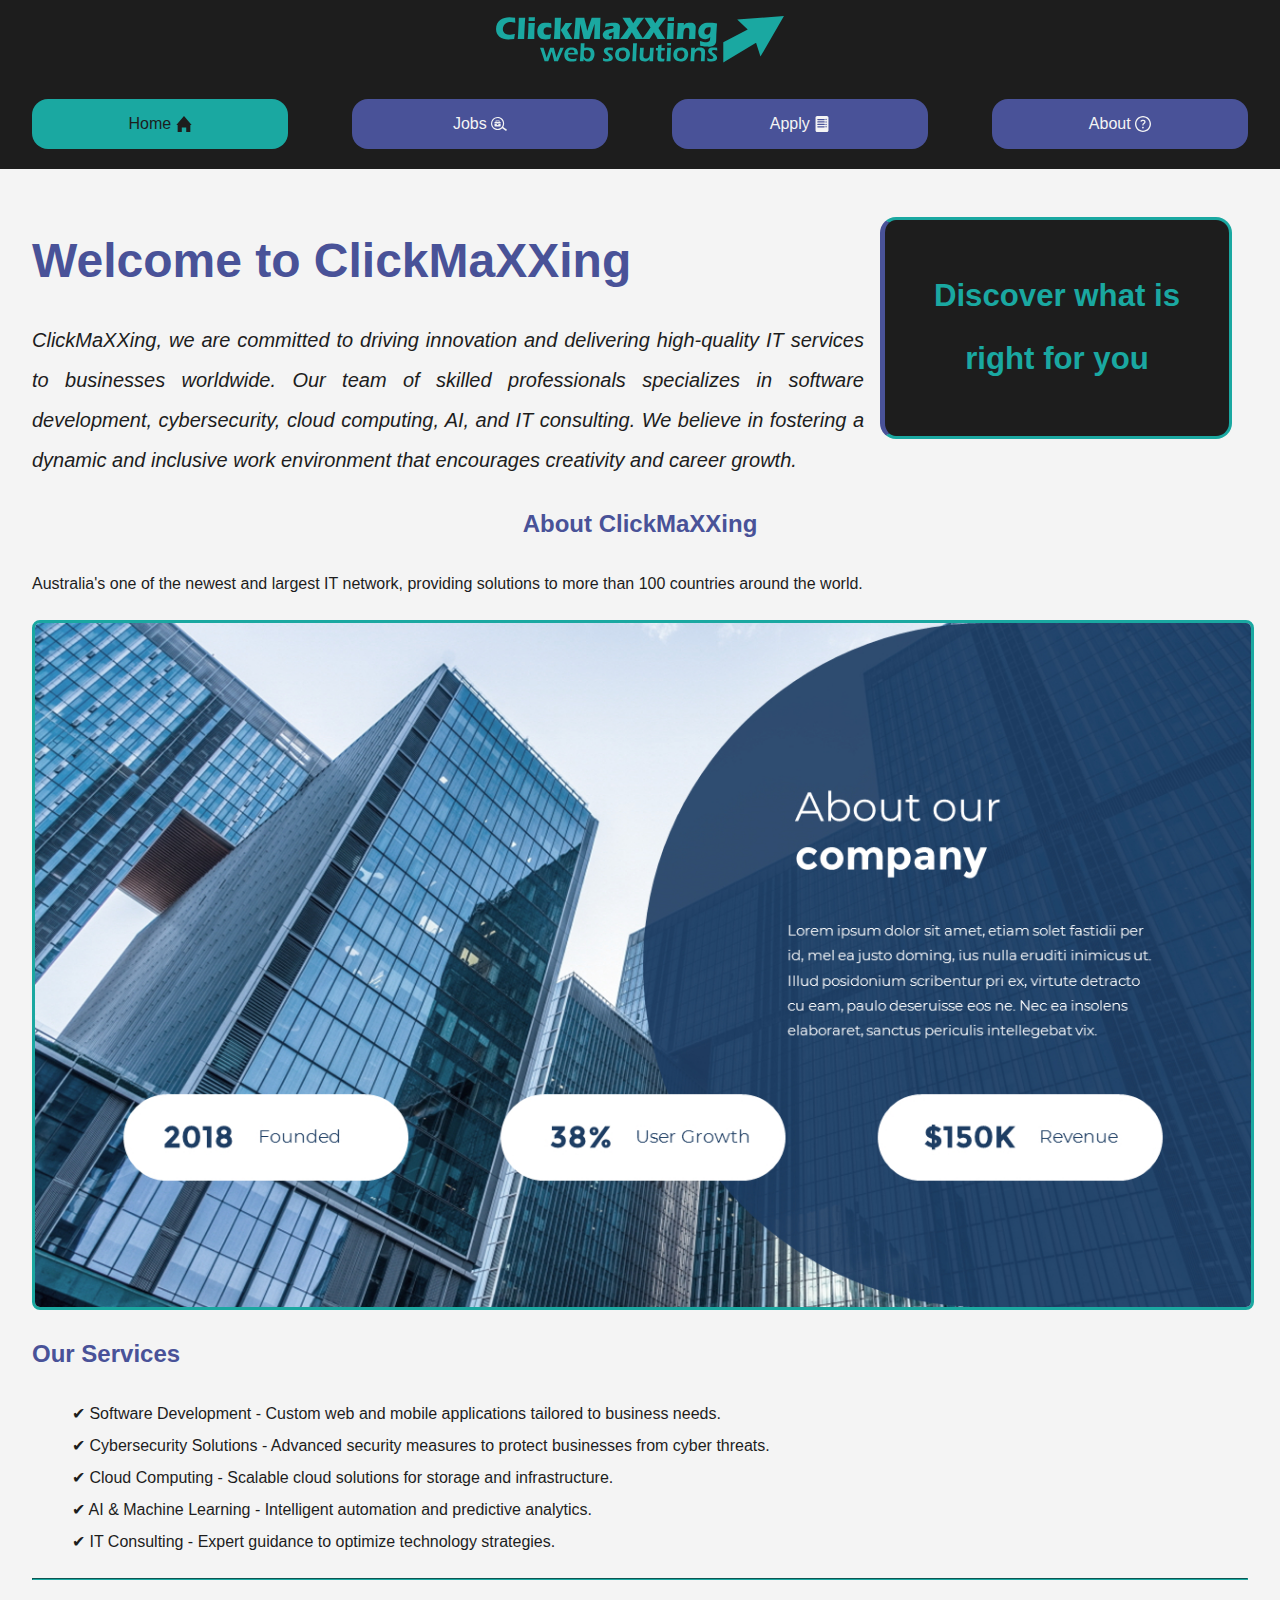
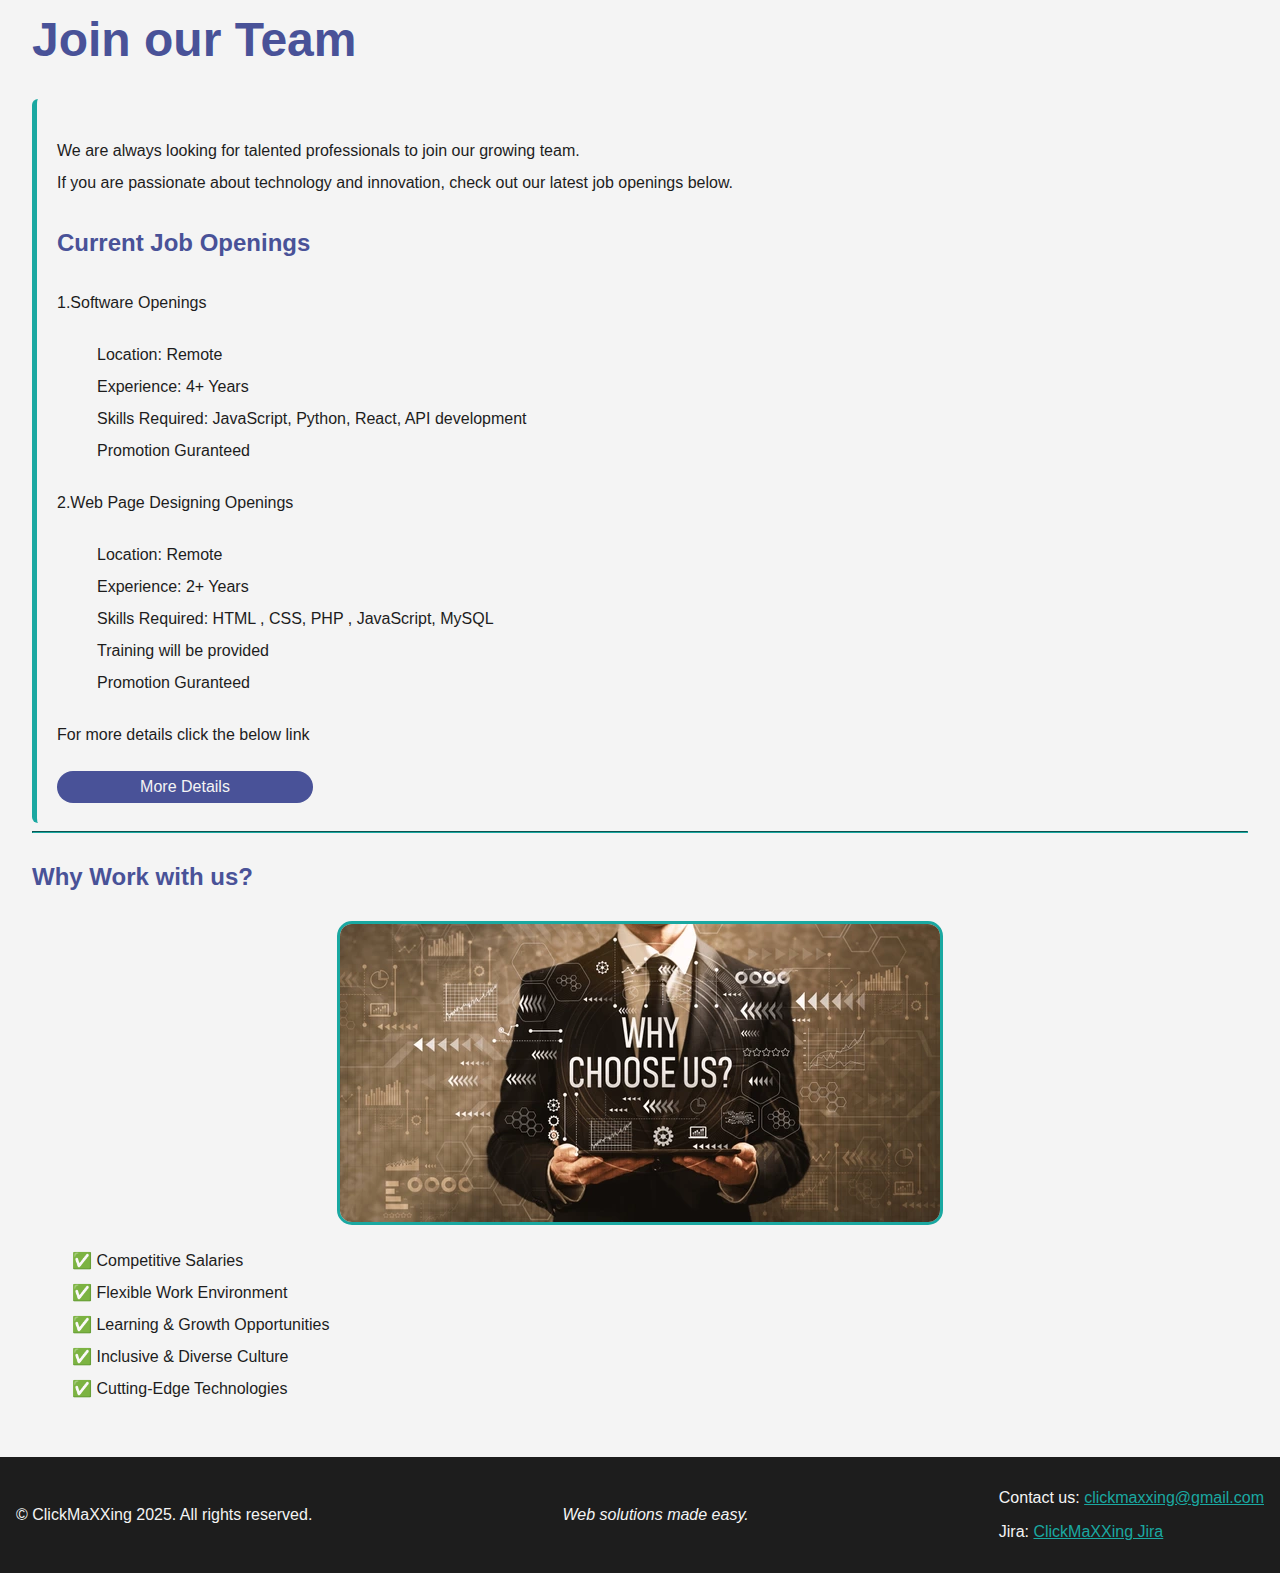
==== index.html @ 294b5310 "added title attribute to most anchors to act as tooltips" ====
<!DOCTYPE html>
<html lang="en">
<head>
    <!--Meta tags for the page-->
    <meta charset="UTF-8">
    <meta name="viewport" content="width=device-width, initial-scale=1.0">
    <meta name="author" content="Alex Petrucci, Carl Petrucci, Kunvuth You, Mohamed Aarriz Mohamed Habeeb">
    <meta name="keywords" content="clickmaxxing, web development, webstites, programming, home, info">
    <meta name="description" content="Home page for the ClickMaXXing website">
    <!--Title of the page which shows on the tab-->
    <title>ClickMaXXing | Home</title>
    <!--Link to styles-->
    <link rel="stylesheet" href="styles/styles.css">
</head>
<body>
    <!--Header of the page-->
    <header>
        <div class="center-wrapper">
            <a href="index.html">
                <!--SVG for logo embeded in the html so that its colour can be controlled through css-->
                <svg id="Layer_1" data-name="Layer 1" xmlns="http://www.w3.org/2000/svg" viewBox="0 0 570.05 92.1">
                    <title>ClickMaXXing Logo</title>
                    <g>
                    <path class="cls-1" d="M37.46,35.26c-.25,1.22-.55,2.91-.9,5.09-.35,2.17-.59,3.86-.71,5.06-4.42.66-8.37.99-11.85.99s-6.47-.42-9.35-1.26-5.53-2.21-7.94-4.12c-2.41-1.91-4.13-4.16-5.16-6.75-1.03-2.58-1.55-5.48-1.55-8.68,0-3.74.7-7.11,2.09-10.09,1.4-2.99,3.4-5.48,6.02-7.47,2.62-2,5.48-3.42,8.61-4.28,3.12-.86,6.35-1.29,9.68-1.29,3.06,0,6.84.39,11.35,1.18l.06,2.6c.04,1.14.1,2.39.19,3.75l.22,3.54c-2.42-.58-4.38-.97-5.88-1.18-1.5-.21-2.89-.31-4.17-.31-2.79,0-5.3.56-7.54,1.67s-3.99,2.74-5.27,4.87c-1.28,2.13-1.92,4.49-1.92,7.07,0,2.36.54,4.38,1.61,6.06,1.07,1.69,2.53,2.99,4.36,3.91,1.83.92,4.09,1.38,6.78,1.38,1.47,0,3.06-.12,4.79-.36,1.73-.24,3.89-.7,6.5-1.38Z"/>
                    <path class="cls-1" d="M42.95,45.59l.55-6.67,1.2-23.18.34-12.48c2.88.04,5.04.06,6.49.06,1.88,0,3.96-.02,6.24-.06l-.71,9.52-1.14,23.45-.25,9.37c-2.21-.02-4.21-.03-5.99-.03l-6.74.03Z"/>
                    <path class="cls-1" d="M62.49,45.59c.29-2.52.5-4.6.65-6.23s.28-3.72.42-6.26c.13-2.54.25-5.35.35-8.44s.18-6.66.25-10.73c2.69.04,4.84.06,6.46.06,1.47,0,3.58-.02,6.33-.06-.36,3.91-.61,7.34-.77,10.3-.16,2.96-.26,6.09-.3,9.4-.08,5.87-.13,9.86-.13,11.97-2.46-.04-4.58-.06-6.35-.06s-4.06.02-6.91.06ZM64.45,9.96c.12-2.46.19-4.4.19-5.83,0-.41-.01-.97-.03-1.67,2.5.04,4.6.06,6.3.06,2.34,0,4.38-.02,6.14-.06-.06.64-.1,1.18-.12,1.61l-.19,3.85c-.04.58-.06,1.26-.06,2.05-2.05-.04-4.01-.06-5.89-.06s-4.05.02-6.33.06Z"/>
                    <path class="cls-1" d="M108.92,35.7c-.1.83-.35,2.35-.74,4.56l-.81,4.96c-3.25.79-6.42,1.18-9.52,1.18-2.25,0-4.23-.23-5.92-.68-2.01-.54-3.8-1.49-5.4-2.85-1.63-1.41-2.82-3.07-3.57-4.99-.89-2.25-1.33-4.78-1.33-7.57,0-2.56.43-5.03,1.3-7.41.87-2.38,2.15-4.34,3.85-5.88,1.7-1.54,3.58-2.57,5.64-3.1,2.07-.53,4.35-.79,6.85-.79,1.47,0,2.95.08,4.43.23,1.49.15,3.33.49,5.52,1.01l.06.71c.06.74.11,1.5.14,2.28.03.78.1,2,.2,3.67l.19,2.76c-2.96-1.03-5.57-1.55-7.85-1.55-1.63,0-3.07.32-4.29.95-1.23.63-2.14,1.54-2.73,2.73-.59,1.19-.88,2.57-.88,4.14s.26,2.93.79,4,1.37,1.88,2.53,2.42c1.16.54,2.43.81,3.81.81.7,0,1.54-.07,2.5-.22.96-.14,1.8-.3,2.51-.48.71-.18,1.62-.47,2.71-.88Z"/>
                    <path class="cls-1" d="M114.47,45.59c.29-2.65.49-4.8.62-6.45.16-2.25.33-5.08.49-8.47l.34-7.35c.14-3.33.25-6.51.31-9.55.08-3.64.12-7.14.12-10.51,2.9.04,5.07.06,6.52.06,1.68,0,3.66-.02,5.96-.06-.48,5.42-.92,12.15-1.31,20.19-.4,8.04-.59,15.42-.59,22.14-2.4-.04-4.42-.06-6.07-.06-1.9,0-4.03.02-6.38.06ZM128.15,27.77l5.33-7.68,4-6.16c2.85.04,5.01.06,6.48.06,2.03,0,4.42-.02,7.19-.06l-6.17,8.02c-1.45,1.84-2.93,3.82-4.44,5.95,1.45,2.67,4.93,8.57,10.45,17.69-2.42-.04-4.6-.06-6.54-.06s-4.26.02-6.82.06l-1.92-3.88c-.68-1.35-1.27-2.47-1.77-3.38-.19-.37-1.6-2.91-4.25-7.6l-1.55-2.95Z"/>
                    <path class="cls-1" d="M153.89,45.59l.77-6.26,1.91-21.74.95-14.33c3.82.04,6.82.06,9,.06,1.81,0,4.56-.02,8.28-.06.27,1.78.5,3.13.68,4.05.19.92.64,2.72,1.38,5.4.73,2.68,1.32,4.99,1.76,6.95.44,1.95,1.11,5.3,1.99,10.03.91-3.25,1.74-6.04,2.49-8.37.75-2.34,1.68-4.99,2.8-7.97,1.12-2.98,1.83-4.93,2.13-5.85.3-.92.71-2.33,1.23-4.23,3.1.04,6.14.06,9.12.06,2.03,0,4.84-.02,8.44-.06-.39,6.97-.65,12.95-.78,17.96-.27,9.8-.4,16.54-.4,20.22,0,.77.02,2.15.06,4.16-2.73-.04-4.64-.06-5.74-.06-1.59,0-3.55.02-5.86.06.17-1.86.38-6.29.63-13.29.25-7,.38-11.47.38-13.41,0-.85-.02-2.03-.06-3.54l-4.07,12.62-5.84,17.62c-2.69-.04-4.54-.06-5.55-.06-1.28,0-3.25.02-5.89.06l-3.82-17.06-2.24-9.09c-.08-.35-.18-.79-.28-1.3-.1-.52-.27-1.43-.5-2.73l-.78,8.59-1.03,17.62-.09,3.97c-2.85-.04-4.67-.06-5.46-.06-1.08,0-2.94.02-5.58.06Z"/>
                    <path class="cls-1" d="M215.63,22.95c.39-2.05.64-3.46.74-4.23.1-.78.27-1.99.5-3.64,5.95-1.3,11.07-1.95,15.35-1.95,2.44,0,4.67.27,6.7.82,2.03.55,3.61,1.43,4.75,2.65,1.14,1.22,1.71,2.97,1.71,5.24,0,1.16-.15,3.76-.46,7.82-.31,4.05-.55,9.37-.71,15.94-2.03-.04-4.04-.06-6.05-.06s-4.01.02-6.21.06c.28-2.27.6-6.97.94-14.08-.78.37-1.4.64-1.84.81s-1.22.41-2.34.74c-1.11.33-1.99.61-2.61.84-.63.23-1.18.52-1.64.87-.46.35-.79.71-.99,1.09-.2.37-.29.79-.29,1.24,0,.7.28,1.3.84,1.8.56.5,1.45.74,2.67.74.43,0,.9-.04,1.4-.11.5-.07,1.18-.25,2.05-.54-.6,1.59-1.31,3.92-2.14,6.98-1.78.29-3.46.43-5.05.43-2.56,0-4.7-.36-6.4-1.07s-3.02-1.87-3.94-3.46c-.92-1.59-1.38-3.18-1.38-4.78,0-.97.17-1.92.51-2.85.34-.93.87-1.84,1.6-2.73.72-.89,1.57-1.65,2.54-2.28.97-.63,2.3-1.23,3.98-1.78s3.82-1.09,6.4-1.58c1.07-.21,2.06-.43,2.96-.67.9-.24,1.54-.44,1.92-.62.38-.18.69-.38.93-.62.24-.24.41-.49.51-.74.1-.26.15-.53.15-.82,0-.79-.33-1.39-.99-1.81-.66-.42-1.63-.64-2.91-.64-3.55,0-7.95,1-13.17,3.01Z"/>
                    <path class="cls-1" d="M245.56,45.59c2.42-3.06,5.36-6.91,8.82-11.54,3.46-4.63,6.15-8.31,8.05-11.04l-3.66-6.17c-.68-1.12-1.66-2.68-2.95-4.68l-3.1-4.81c-.77-1.2-1.62-2.56-2.57-4.09,2.67.04,5.4.06,8.19.06,2.21,0,4.58-.02,7.1-.06.91,1.8,1.98,3.75,3.21,5.85,1.23,2.1,2.21,3.92,2.93,5.47.83-1.43,1.95-3.2,3.38-5.32s2.68-4.12,3.75-6c2.19.04,4.58.06,7.16.06,1.67,0,4.05-.02,7.13-.06-1.49,2.13-3.7,5.15-6.64,9.06s-5.72,7.76-8.34,11.57c3.35,5.71,7.9,12.94,13.65,21.71-3.27-.04-5.72-.06-7.35-.06-2.73,0-5.43.02-8.09.06-.81-1.65-1.94-3.75-3.4-6.28-1.46-2.53-2.72-4.86-3.8-6.99-.81,1.45-2.13,3.48-3.97,6.11-1.84,2.63-3.46,5.01-4.87,7.16-3.02-.04-5.41-.06-7.16-.06-1.94,0-4.43.02-7.47.06Z"/>
                    <path class="cls-1" d="M289.07,45.59c2.42-3.06,5.36-6.91,8.82-11.54,3.46-4.63,6.14-8.31,8.05-11.04l-3.66-6.17c-.68-1.12-1.66-2.68-2.95-4.68l-3.1-4.81c-.77-1.2-1.62-2.56-2.57-4.09,2.67.04,5.4.06,8.19.06,2.21,0,4.58-.02,7.1-.06.91,1.8,1.98,3.75,3.21,5.85,1.23,2.1,2.21,3.92,2.93,5.47.83-1.43,1.95-3.2,3.38-5.32,1.43-2.12,2.68-4.12,3.75-6,2.19.04,4.58.06,7.16.06,1.67,0,4.05-.02,7.13-.06-1.49,2.13-3.7,5.15-6.64,9.06s-5.72,7.76-8.34,11.57c3.35,5.71,7.9,12.94,13.65,21.71-3.27-.04-5.72-.06-7.35-.06-2.73,0-5.43.02-8.09.06-.81-1.65-1.94-3.75-3.4-6.28-1.46-2.53-2.72-4.86-3.8-6.99-.81,1.45-2.13,3.48-3.97,6.11-1.84,2.63-3.46,5.01-4.87,7.16-3.02-.04-5.41-.06-7.16-.06-1.94,0-4.43.02-7.47.06Z"/>
                    <path class="cls-1" d="M338.01,45.59c.29-2.52.5-4.6.65-6.23s.28-3.72.42-6.26c.13-2.54.25-5.35.35-8.44s.18-6.66.25-10.73c2.69.04,4.84.06,6.46.06,1.47,0,3.58-.02,6.33-.06-.36,3.91-.61,7.34-.77,10.3-.16,2.96-.26,6.09-.3,9.4-.08,5.87-.13,9.86-.13,11.97-2.46-.04-4.58-.06-6.35-.06s-4.06.02-6.91.06ZM339.96,9.96c.12-2.46.19-4.4.19-5.83,0-.41-.01-.97-.03-1.67,2.5.04,4.6.06,6.29.06,2.34,0,4.38-.02,6.14-.06-.06.64-.1,1.18-.12,1.61l-.19,3.85c-.04.58-.06,1.26-.06,2.05-2.05-.04-4.01-.06-5.89-.06s-4.05.02-6.33.06Z"/>
                    <path class="cls-1" d="M357.7,45.59c.59-4.69,1.05-9.88,1.37-15.55.32-5.68.51-11.05.57-16.11,2.48.04,4.63.06,6.43.06,2.09,0,4.1-.02,6.02-.06l-.31,4.22c.68-.76,1.27-1.37,1.77-1.81.5-.44,1.11-.88,1.85-1.3.73-.42,1.51-.77,2.34-1.04.83-.27,1.73-.48,2.71-.64.98-.16,2.01-.23,3.08-.23,1.49,0,2.94.16,4.36.48,1.42.32,2.6.78,3.55,1.36.95.59,1.75,1.32,2.39,2.2.64.88,1.06,1.82,1.27,2.84.21,1.01.31,2.06.31,3.13,0,.79-.08,2.48-.25,5.09l-.53,11.23c-.1,2.21-.16,4.26-.16,6.14-2.09-.04-4.04-.06-5.86-.06-2.46,0-4.7.02-6.72.06.19-1.88.39-4.68.59-8.39.21-3.71.31-6.32.31-7.83,0-2.34-.45-3.96-1.35-4.88-.9-.92-2.03-1.38-3.4-1.38-1.2,0-2.33.39-3.4,1.18-1.07.79-1.89,1.93-2.47,3.43-.58,1.5-.99,3.96-1.23,7.4-.24,3.43-.4,6.93-.48,10.48-2.07-.04-4.08-.06-6.04-.06-2.07,0-4.31.02-6.73.06Z"/>
                    <path class="cls-1" d="M403.67,49.43c2.67.91,5.01,1.55,7.04,1.91,2.03.36,3.79.54,5.3.54,1.1,0,2.09-.12,2.98-.36.89-.24,1.6-.53,2.14-.88.54-.35,1-.8,1.38-1.33.38-.54.68-1.14.88-1.8.21-.66.35-1.43.43-2.29.08-.87.16-2.07.22-3.6-.81.72-1.5,1.3-2.09,1.74-.59.43-1.32.85-2.19,1.26-.87.4-1.81.71-2.84.93-1.02.22-2.1.33-3.24.33-2.63,0-4.99-.61-7.1-1.83-2.11-1.22-3.68-2.93-4.71-5.12-1.03-2.19-1.55-4.56-1.55-7.1,0-3,.56-5.71,1.67-8.13s2.71-4.47,4.79-6.14,4.35-2.83,6.83-3.47c2.48-.64,5.29-.96,8.43-.96,1.8,0,3.84.11,6.12.33,2.28.22,5.42.69,9.4,1.41l-.73,10.23-.64,11.23c-.04.81-.06,1.47-.06,1.98l-.24,10.08c-.04,1.28-.2,2.5-.46,3.66-.23,1.05-.61,2.04-1.15,2.95-.54.91-1.2,1.71-1.98,2.39-.87.74-1.84,1.33-2.92,1.77-1.1.45-2.39.83-3.88,1.12-1.61.29-3.3.43-5.05.43-.99,0-2.21-.05-3.66-.14-1.45-.09-2.93-.23-4.45-.42-1.52-.19-2.83-.38-3.94-.59-1.11-.21-2.51-.51-4.2-.9l-.22-4.09c-.02-.79-.12-2.49-.31-5.12ZM424.94,22.61c-1.28-.25-2.42-.37-3.43-.37-1.86,0-3.46.36-4.81,1.07-1.35.71-2.4,1.78-3.14,3.2-.74,1.42-1.11,2.9-1.11,4.43,0,1.12.2,2.16.59,3.11.39.95,1.04,1.7,1.95,2.25.91.55,1.87.82,2.88.82,1.48,0,2.8-.54,3.96-1.62,1.16-1.08,1.95-2.55,2.38-4.41s.68-4.69.74-8.48Z"/>
                    <path class="cls-1" d="M96.14,89.56l-3.07-9.32-4.41-12.81-1.66-4.57c1.34.04,2.58.05,3.69.05s2.18-.02,3.35-.05l6.07,19.67,6.96-19.67c1.31.04,2.57.05,3.76.05,1.26,0,2.46-.02,3.6-.05l4.51,17.35c.05.26.24,1.03.55,2.31l.6-1.73s.18-.45.5-1.23l4.07-10.31,2.42-6.38c1.33.04,2.47.05,3.44.05.79,0,1.98-.02,3.57-.05l-7.21,16.48c-1.56,3.53-3,6.94-4.33,10.21-1.47-.04-2.62-.05-3.46-.05s-2.21.02-3.99.05l-4.81-19.1c-.26.68-.79,2.13-1.57,4.36l-5.32,14.75c-1.49-.04-2.62-.05-3.39-.05-.86,0-2.14.02-3.86.05Z"/>
                    <path class="cls-1" d="M159.72,83.6c-.23,1.03-.55,2.89-.97,5.56-1.89.4-3.48.67-4.78.81-1.29.14-2.6.21-3.91.21-2.29,0-4.34-.23-6.15-.68s-3.4-1.29-4.76-2.5c-1.36-1.21-2.37-2.71-3.02-4.47-.65-1.77-.97-3.62-.97-5.56,0-2.15.38-4.23,1.13-6.25.75-2.02,1.81-3.67,3.16-4.96,1.36-1.28,2.9-2.19,4.63-2.73s3.54-.8,5.43-.8c1.78,0,3.48.22,5.09.67,1.61.45,2.96,1.17,4.05,2.19s1.93,2.23,2.52,3.65c.59,1.42.88,3.01.88,4.75,0,.82-.09,1.67-.26,2.54l-19.24.03c-.04.65-.05,1.16-.05,1.55,0,1.17.2,2.25.6,3.23.4.98.99,1.81,1.76,2.49.77.68,1.69,1.19,2.76,1.51,1.07.32,2.12.49,3.15.49,1.21,0,2.51-.13,3.92-.39,1.41-.26,3.08-.71,5.03-1.34ZM142.77,73l12.28.03c0-.84-.03-1.46-.08-1.86-.05-.4-.17-.86-.35-1.37-.18-.51-.43-.97-.75-1.36s-.68-.72-1.1-.98c-.42-.26-.91-.46-1.46-.6-.55-.14-1.14-.21-1.77-.21-.73,0-1.45.11-2.14.34-.69.23-1.33.56-1.9.99-.58.44-1.05.92-1.4,1.46-.36.54-.63,1.06-.8,1.56-.18.5-.35,1.16-.52,2Z"/>
                    <path class="cls-1" d="M166.04,89.56c.32-3.32.67-9.1,1.04-17.33.38-8.23.58-14.39.59-18.49,1.55.04,2.9.05,4.04.05s2.35-.02,3.64-.05c-.3,2.47-.53,5.58-.7,9.34,1.71-.33,3.08-.55,4.09-.67,1.01-.11,2.02-.17,3.02-.17,2.75,0,5.06.43,6.94,1.3,1.88.87,3.39,2.3,4.53,4.3,1.14,2,1.71,4.43,1.71,7.28,0,2-.28,3.93-.85,5.81-.57,1.88-1.42,3.55-2.54,5.01-1.13,1.46-2.5,2.53-4.1,3.21-1.61.68-3.36,1.02-5.24,1.02-.91,0-1.75-.08-2.53-.25-.78-.17-1.5-.41-2.15-.72-.66-.31-1.24-.68-1.76-1.1-.52-.42-.94-.84-1.28-1.26-.34-.42-.74-1.01-1.19-1.76l-.12,4.46c-1.44-.04-2.57-.05-3.39-.05-.63,0-1.87.02-3.73.05ZM174.17,68.44l-.21,4.49c-.05.96-.08,1.9-.08,2.81,0,2.17.22,3.88.67,5.13.44,1.25,1.2,2.22,2.26,2.9,1.06.68,2.26,1.02,3.58,1.02,1.45,0,2.7-.39,3.77-1.17,1.06-.78,1.88-1.92,2.45-3.42.57-1.5.85-3.09.85-4.75,0-2.4-.64-4.32-1.91-5.77-1.27-1.45-3.15-2.18-5.62-2.18-.8,0-1.64.07-2.51.2-.87.13-1.95.38-3.24.75Z"/>
                    <path class="cls-1" d="M212.18,89.06l-.58-5.77c1.71.7,3.17,1.19,4.36,1.46,1.19.27,2.28.41,3.28.41s1.84-.12,2.52-.35c.68-.24,1.19-.59,1.52-1.05.33-.46.5-.95.5-1.46,0-.23-.02-.44-.07-.63-.04-.19-.12-.39-.24-.6-.11-.21-.25-.41-.39-.59-.15-.18-.35-.39-.62-.63-.26-.24-.64-.54-1.13-.91l-1.42-1.13c-1.36-1.07-2.41-1.91-3.12-2.52-.72-.61-1.32-1.24-1.81-1.88-.49-.64-.86-1.31-1.12-2.02-.25-.71-.38-1.43-.38-2.17,0-1.28.39-2.49,1.17-3.65.78-1.15,1.91-2,3.4-2.53,1.49-.53,3.24-.8,5.25-.8,2.29,0,4.93.27,7.93.81l.34,5.49c-2.03-.82-3.98-1.23-5.85-1.23-1.02,0-1.9.1-2.66.3-.76.2-1.31.51-1.64.92-.33.41-.5.87-.5,1.38,0,.3.05.59.16.88.1.29.29.59.55.91.26.32.56.61.91.89.34.28,1.05.83,2.14,1.65,1.08.82,2.03,1.57,2.85,2.23s1.48,1.33,2.01,2.01c.52.67.93,1.39,1.21,2.16.28.77.42,1.55.42,2.34,0,1.31-.4,2.53-1.21,3.65-.8,1.12-2.02,1.99-3.65,2.62s-3.45.95-5.46.95c-1.05,0-2.33-.08-3.83-.25-1.5-.17-3.11-.46-4.83-.88Z"/>
                    <path class="cls-1" d="M250.8,62.24c2.01,0,3.94.3,5.79.91,1.85.6,3.41,1.5,4.7,2.68,1.29,1.18,2.25,2.62,2.9,4.33.65,1.71.97,3.5.97,5.39,0,2-.34,3.92-1.02,5.77-.68,1.85-1.67,3.46-2.97,4.82-1.29,1.36-2.91,2.37-4.84,3.04-1.93.67-3.99,1.01-6.18,1.01-2.03,0-3.96-.3-5.79-.91-1.83-.6-3.39-1.51-4.68-2.72-1.29-1.21-2.28-2.68-2.95-4.41-.67-1.73-1.01-3.54-1.01-5.43s.31-3.76.92-5.51c.61-1.75,1.57-3.31,2.87-4.67,1.3-1.36,2.97-2.42,5-3.17s4.13-1.13,6.3-1.13ZM250.8,67.65c-1.52,0-2.87.37-4.07,1.12-1.19.74-2.08,1.85-2.67,3.32s-.88,3.07-.88,4.8c0,1.52.24,2.88.72,4.07.48,1.19,1.26,2.15,2.35,2.89,1.09.73,2.38,1.1,3.88,1.1s2.88-.38,4.04-1.14c1.16-.76,2.03-1.88,2.61-3.36s.88-3.11.88-4.89c0-1.45-.23-2.77-.68-3.96-.45-1.19-1.22-2.14-2.29-2.86-1.07-.72-2.38-1.08-3.91-1.08Z"/>
                    <path class="cls-1" d="M269.67,89.56c.26-2.96.58-8.27.95-15.94.37-7.67.61-14.3.69-19.88,1.82.04,3.12.05,3.89.05,1.03,0,2.29-.02,3.78-.05l-.63,9.58-.91,21.36-.11,4.88c-1.44-.04-2.65-.05-3.65-.05-.33,0-1.67.02-4.02.05Z"/>
                    <path class="cls-1" d="M310.98,89.56c-1.54-.04-2.72-.05-3.54-.05-1.03,0-2.21.02-3.52.05l.05-4.36c-.49.73-.92,1.33-1.29,1.77s-.85.88-1.44,1.31c-.59.43-1.24.77-1.94,1.02-.7.25-1.5.46-2.4.63-.9.17-1.86.25-2.87.25-1.96,0-3.66-.29-5.12-.85-1.45-.57-2.6-1.43-3.45-2.58-.85-1.15-1.27-2.81-1.27-4.96v-.55l.42-6.77.4-8.92c.02-.72.03-1.61.03-2.68,1.66.04,2.96.05,3.91.05,1,0,2.2-.02,3.62-.05l-.87,11.97c-.05.93-.09,1.71-.12,2.35-.03.64-.04,1.1-.04,1.38,0,1.26.19,2.3.56,3.14.38.83,1.03,1.46,1.97,1.9.94.44,1.94.66,3,.66s1.98-.19,2.88-.58c.82-.35,1.53-.84,2.11-1.47.59-.63,1.08-1.48,1.48-2.55.3-.77.52-1.84.68-3.2.12-.96.24-2.62.34-4.96.15-2.83.25-5.71.3-8.63,1.73.04,3.06.05,3.97.05,1.03,0,2.2-.02,3.49-.05-.21,2.5-.43,5.63-.65,9.38-.23,3.75-.38,6.85-.47,9.29-.09,2.44-.16,5.11-.21,8.02Z"/>
                    <path class="cls-1" d="M333.86,84.08c-.21.96-.54,2.75-1,5.35-1.47.33-2.62.54-3.46.63s-1.63.13-2.36.13c-1.29,0-2.45-.12-3.48-.37s-1.87-.68-2.53-1.3c-.67-.62-1.12-1.35-1.35-2.18s-.35-1.69-.35-2.58c0-.23,0-.53.03-.92s.09-1.63.21-3.73l.6-10.92h-3.78c.09-1.05.17-2.74.24-5.06h3.95c.1-1.01.21-2.74.31-5.17l3.1-.6c.65-.12,1.9-.41,3.76-.87-.13,2.36-.2,4.57-.21,6.64h6.67c-.12,2.36-.18,4.05-.18,5.06h-6.69c-.37,7.12-.55,11.24-.55,12.36s.12,1.92.35,2.52c.24.6.62,1.02,1.14,1.29.53.26,1.08.39,1.68.39.44,0,.9-.03,1.38-.1.48-.07,1.33-.26,2.53-.58Z"/>
                    <path class="cls-1" d="M337.45,89.56c.27-2.62.45-4.82.56-6.59.18-2.8.33-6.03.47-9.68.13-3.66.23-7.13.28-10.42,1.7.04,2.98.05,3.83.05.78,0,2.05-.02,3.81-.05-.24,3.04-.43,5.95-.57,8.71-.14,2.76-.25,5.93-.32,9.5-.07,3.57-.1,6.39-.1,8.48-1.59-.04-2.87-.05-3.83-.05-.91,0-2.29.02-4.12.05ZM338.89,58.31c.07-1.8.11-3.18.11-4.15v-.84c1.59.04,2.89.05,3.88.05,1.36,0,2.63-.02,3.8-.05-.05.44-.09.94-.1,1.5l-.13,3.49c-1.33-.03-2.55-.05-3.67-.05s-2.41.02-3.88.05Z"/>
                    <path class="cls-1" d="M366.14,62.24c2.01,0,3.94.3,5.79.91,1.85.6,3.41,1.5,4.7,2.68,1.29,1.18,2.25,2.62,2.9,4.33.65,1.71.97,3.5.97,5.39,0,2-.34,3.92-1.02,5.77-.68,1.85-1.67,3.46-2.97,4.82-1.29,1.36-2.91,2.37-4.84,3.04-1.93.67-3.99,1.01-6.18,1.01-2.03,0-3.96-.3-5.79-.91s-3.39-1.51-4.68-2.72-2.28-2.68-2.95-4.41c-.67-1.73-1.01-3.54-1.01-5.43s.31-3.76.92-5.51c.61-1.75,1.57-3.31,2.87-4.67,1.3-1.36,2.97-2.42,5-3.17,2.03-.75,4.13-1.13,6.3-1.13ZM366.14,67.65c-1.52,0-2.87.37-4.07,1.12-1.19.74-2.08,1.85-2.67,3.32s-.88,3.07-.88,4.8c0,1.52.24,2.88.72,4.07s1.26,2.15,2.35,2.89c1.09.73,2.38,1.1,3.88,1.1s2.88-.38,4.04-1.14c1.16-.76,2.03-1.88,2.62-3.36s.88-3.11.88-4.89c0-1.45-.23-2.77-.68-3.96s-1.22-2.14-2.29-2.86-2.38-1.08-3.91-1.08Z"/>
                    <path class="cls-1" d="M384.79,89.56c.4-3.97.73-8.43,1-13.38.27-4.95.42-9.39.46-13.3,1.61.04,2.9.05,3.86.05,1.14,0,2.35-.02,3.62-.05l-.29,4.46c.54-.77,1.02-1.38,1.43-1.84s.94-.9,1.58-1.34c.64-.44,1.32-.79,2.05-1.05.73-.26,1.54-.47,2.44-.63.9-.16,1.84-.24,2.82-.24,1.56,0,3.05.2,4.47.59s2.58,1.02,3.45,1.88c.88.86,1.45,1.79,1.73,2.81.28,1.01.42,2.09.42,3.23,0,.47-.03,1.22-.08,2.26l-.54,11.47c-.07,1.59-.11,3.29-.13,5.09-1.38-.04-2.57-.05-3.55-.05-1.33,0-2.67.02-4.02.05.14-1.52.32-4.18.53-7.96.21-3.79.32-6.29.32-7.52,0-1.38-.22-2.49-.66-3.33-.44-.84-1.11-1.48-2.03-1.92-.92-.44-1.91-.66-2.98-.66s-2.03.2-2.94.6c-.91.4-1.7.99-2.36,1.76-.7.79-1.24,1.76-1.63,2.91-.4,1.22-.7,3.25-.89,6.06-.18,2.5-.32,5.85-.42,10.05-1.35-.04-2.57-.05-3.65-.05s-2.44.02-4.02.05Z"/>
                    <path class="cls-1" d="M418.67,89.06l-.58-5.77c1.71.7,3.17,1.19,4.36,1.46s2.28.41,3.28.41,1.84-.12,2.52-.35c.68-.24,1.19-.59,1.52-1.05s.5-.95.5-1.46c0-.23-.02-.44-.07-.63-.04-.19-.12-.39-.24-.6-.11-.21-.25-.41-.39-.59-.15-.18-.35-.39-.62-.63-.26-.24-.64-.54-1.13-.91l-1.42-1.13c-1.37-1.07-2.41-1.91-3.12-2.52-.72-.61-1.32-1.24-1.81-1.88-.49-.64-.86-1.31-1.12-2.02-.25-.71-.38-1.43-.38-2.17,0-1.28.39-2.49,1.17-3.65s1.91-2,3.4-2.53c1.49-.53,3.24-.8,5.25-.8,2.29,0,4.93.27,7.92.81l.34,5.49c-2.03-.82-3.98-1.23-5.85-1.23-1.01,0-1.9.1-2.66.3s-1.31.51-1.64.92c-.33.41-.5.87-.5,1.38,0,.3.05.59.16.88.11.29.29.59.55.91.26.32.56.61.91.89.34.28,1.05.83,2.14,1.65,1.08.82,2.03,1.57,2.85,2.23s1.48,1.33,2.01,2.01c.52.67.93,1.39,1.21,2.16.28.77.42,1.55.42,2.34,0,1.31-.4,2.53-1.21,3.65-.81,1.12-2.02,1.99-3.65,2.62-1.63.63-3.45.95-5.46.95-1.05,0-2.33-.08-3.83-.25-1.5-.17-3.11-.46-4.83-.88Z"/>
                    </g>
                    <polygon class="cls-1" points="523.55 80.39 570.05 0 477.45 7.07 498.3 26.79 449.92 51.76 449.92 92.1 514.81 53.05 523.55 80.39"/>
                </svg>
            </a> <!--Logo links to the home page to follow conventions-->
        </div>
        <!--Navigation links-->
        <nav>
            <ul>
                <!--ADD 'class="current-page"' TO THE LINK FOR THE PAGE YOUR ARE CURRENTLY ON-->
                <li>
                    <a href="index.html" class="current-page" title="click to go to home">
                        <div class="nav-button">
                            <p>Home&nbsp;</p>
                            <!--SVG for button embeded in html so that the colour can be changed through css-->
                            <svg data-name="Layer 1" xmlns="http://www.w3.org/2000/svg" viewBox="0 0 108.97 113.74">
                            <polygon class="cls-1" points="54.48 0 0 64.55 9.44 64.55 9.44 113.74 38.79 113.74 38.79 81.29 70.18 81.29 70.18 113.74 99.52 113.74 99.52 64.55 108.97 64.55 54.48 0"/>
                            </svg>
                        </div>
                    </a>
                </li>
                <li>
                    <a href="jobs.html" title="click to go to jobs">
                        <div class="nav-button">
                            <p>Jobs&nbsp;</p>
                            <!--SVG for button embeded in html so that the colour can be changed through css-->
                            <svg data-name="Layer 1" xmlns="http://www.w3.org/2000/svg" viewBox="0 0 128.81 113.74">
                            <path class="cls-1" d="M98.29,80.16c13.64-22.66,8.49-52.45-12.93-69.06C62.26-6.81,29.02-2.6,11.1,20.49-6.81,43.59-2.6,76.83,20.49,94.75c21.42,16.61,51.55,14.19,70.11-4.67l30.52,23.67,7.69-9.91-30.52-23.67ZM87.24,79.54c-14.7,18.95-41.98,22.4-60.93,7.7C7.36,72.54,3.91,45.27,18.61,26.31c14.7-18.95,41.98-22.4,60.93-7.7,18.95,14.7,22.4,41.98,7.7,60.93Z"/>
                            <path class="cls-1" d="M74.56,40.66h-5.86v-8.37c0-1.74-1.41-3.15-3.15-3.15h-25.24c-1.74,0-3.15,1.41-3.15,3.15v8.37h-5.86c-1.74,0-3.15,1.41-3.15,3.15v8.39h49.57v-8.39c0-1.74-1.41-3.15-3.15-3.15ZM63.95,37.51c0,1.74-1.41,3.15-3.15,3.15h-15.75c-1.74,0-3.15-1.41-3.15-3.15v-.54c0-1.74,1.41-3.15,3.15-3.15h15.75c1.74,0,3.15,1.41,3.15,3.15v.54Z"/>
                            <path class="cls-1" d="M58.93,62.01c0,1.74-1.41,3.15-3.15,3.15h-5.72c-1.74,0-3.15-1.41-3.15-3.15v-4.81h-18.78v16.35c0,1.74,1.41,3.15,3.15,3.15h43.27c1.74,0,3.15-1.41,3.15-3.15v-16.35h-18.78v4.81Z"/>
                            </svg>
                        </div>
                    </a>
                </li>
                <li>
                        <a href="apply.html" title="click to go to apply">
                            <div class="nav-button">
                                <p>Apply&nbsp;</p>
                                <!--SVG for button embeded in html so that the colour can be changed through css-->
                                <svg data-name="Layer 1" xmlns="http://www.w3.org/2000/svg" viewBox="0 0 91.94 113.74">
                                <path class="cls-1" d="M80.49,0H11.46C5.13,0,0,5.13,0,11.46v90.83c0,6.33,5.13,11.46,11.46,11.46h69.03c6.33,0,11.46-5.13,11.46-11.46V11.46c0-6.33-5.13-11.46-11.46-11.46ZM61.8,81.29H16.28c-2.38,0-4.3-1.97-4.3-4.41s1.93-4.41,4.3-4.41h45.52c2.38,0,4.3,1.97,4.3,4.41s-1.93,4.41-4.3,4.41ZM61.8,64.11H16.28c-2.38,0-4.3-1.97-4.3-4.41s1.93-4.41,4.3-4.41h45.52c2.38,0,4.3,1.97,4.3,4.41s-1.93,4.41-4.3,4.41ZM61.8,46.92H16.28c-2.38,0-4.3-1.97-4.3-4.41s1.93-4.41,4.3-4.41h45.52c2.38,0,4.3,1.97,4.3,4.41s-1.93,4.41-4.3,4.41ZM61.8,29.74H16.28c-2.38,0-4.3-1.97-4.3-4.41s1.93-4.41,4.3-4.41h45.52c2.38,0,4.3,1.97,4.3,4.41s-1.93,4.41-4.3,4.41ZM74.9,82.07c-2.8,0-5.07-2.32-5.07-5.19s2.27-5.19,5.07-5.19,5.07,2.32,5.07,5.19-2.27,5.19-5.07,5.19ZM74.9,64.89c-2.8,0-5.07-2.32-5.07-5.19s2.27-5.19,5.07-5.19,5.07,2.32,5.07,5.19-2.27,5.19-5.07,5.19ZM74.9,47.7c-2.8,0-5.07-2.32-5.07-5.19s2.27-5.19,5.07-5.19,5.07,2.32,5.07,5.19-2.27,5.19-5.07,5.19ZM74.9,30.52c-2.8,0-5.07-2.32-5.07-5.19s2.27-5.19,5.07-5.19,5.07,2.32,5.07,5.19-2.27,5.19-5.07,5.19Z"/>
                                </svg>
                            </div>
                        </a>
                </li>
                <li>
                    <a href="about.html" title="click to go to about">
                        <div class="nav-button">
                            <p>About&nbsp;</p>
                            <!--SVG for button embeded in html so that the colour can be changed through css-->
                            <svg data-name="Layer 1" xmlns="http://www.w3.org/2000/svg" viewBox="0 0 113.74 113.74">
                            <path class="cls-1" d="M56.87,0C25.46,0,0,25.46,0,56.87s25.46,56.87,56.87,56.87,56.87-25.46,56.87-56.87S88.28,0,56.87,0ZM56.87,103.98c-26.02,0-47.11-21.09-47.11-47.11S30.86,9.77,56.87,9.77s47.11,21.09,47.11,47.11-21.09,47.11-47.11,47.11Z"/>
                            <path class="cls-1" d="M56.43,75.8c-1.71,0-3.18.6-4.4,1.81-1.22,1.21-1.83,2.68-1.83,4.42s.61,3.18,1.83,4.4c1.22,1.22,2.69,1.83,4.4,1.83s3.21-.61,4.42-1.83c1.21-1.22,1.81-2.69,1.81-4.4s-.6-3.21-1.81-4.42c-1.21-1.21-2.68-1.81-4.42-1.81Z"/>
                            <path class="cls-1" d="M70.6,30.5c-3.02-2.49-7.27-3.73-12.74-3.73-4.24,0-8.18.84-11.81,2.53-3.64,1.69-6.44,3.92-8.4,6.7l5.81,6.02c1.8-2.19,3.97-3.94,6.53-5.26,2.55-1.32,5.15-1.98,7.79-1.98s4.58.58,5.98,1.75c1.4,1.17,2.11,2.8,2.11,4.91,0,1.94-.57,3.74-1.71,5.41-1.14,1.67-2.84,3.21-5.12,4.61-2.3,1.46-4.03,3.25-5.18,5.37-1.15,2.12-1.73,4.57-1.73,7.35v4.04h8.26v-3.45c0-1.66.45-3.18,1.35-4.57.9-1.39,2.25-2.67,4.04-3.85,3.12-1.99,5.45-4.27,7.01-6.82,1.56-2.55,2.34-5.39,2.34-8.51,0-4.52-1.51-8.02-4.53-10.51Z"/>
                            </svg>
                        </div>
                    </a>
                </li>
            </ul>
        </nav>
    </header>
    <main id="maincontent" >

        <!-- Subheading -->
         <aside id="sub_head">
            <h2>Discover what is right for you</h2>
        </aside>
            <h1>Welcome to ClickMaXXing</h1>
        

        <!--content from GeN AI-->
        <div id="descriptionn">
            <p><em>ClickMaXXing, we are committed to driving innovation and delivering high-quality IT services to businesses worldwide.
            Our team of skilled professionals specializes in software development, cybersecurity, cloud computing, AI, and IT consulting.
            We believe in fostering a dynamic and inclusive work environment that encourages creativity and career growth.</em></p>
        </div>

            <!-- Subheading -->
        <section id="abt_company">        <!--created section tags for contents to group them -->
            <h2>About ClickMaXXing</h2>
            <p>Australia's one of the newest and largest IT network, providing solutions to more than 100 countries around the world.</p>
            <img src="/images/about_us.jpeg" alt="our company's performance over the Years"  class="about-img" > <!--image took from google-->
            
        </section>

            <!-- Subheading -->
        <h2>Our Services</h2>
        <!--content from Gen AI-->
        <p>
            <ul>          <!--created unordered lists tags to create a list-->
                <li>✔ Software Development - Custom web and mobile applications tailored to business needs.</li>
                <li>✔ Cybersecurity Solutions - Advanced security measures to protect businesses from cyber threats.</li>
                <li>✔ Cloud Computing - Scalable cloud solutions for storage and infrastructure.</li>
                <li>✔ AI & Machine Learning - Intelligent automation and predictive analytics.</li>
                <li>✔ IT Consulting - Expert guidance to optimize technology strategies.</li>       <!--used list tag to enlist items within the lists-->
            </ul>

            <hr>
             <!--content from Gen AI-->

        <h1>Join our Team</h1>           

        <section id="join_team">
            <p>We are always looking for talented professionals to join our growing team. <br>
                If you are passionate about technology and innovation, check out our latest job openings below.</p>
        

        <h2> Current Job Openings </h2>
         <!--content from Gen AI-->
        <p>1.Software Openings</p>
            <ul>                                                         <!--created unordered lists tags to create a list-->
                <li>Location: Remote</li>
                <li>Experience: 4+ Years</li>                              <!--used list tag to enlist items within the lists-->
                <li>Skills Required: JavaScript, Python, React, API development</li>
                <li>Promotion Guranteed </li>                   
            </ul>
        <p>2.Web Page Designing Openings</p>
            <ul>
                <li>Location: Remote</li>
                <li>Experience: 2+ Years</li>
                <li>Skills Required: HTML , CSS, PHP , JavaScript, MySQL</li>  <!--used list tag to enlist items within the lists-->
                <li>Training will be provided</li>
                <li>Promotion Guranteed</li>

            </ul>
        <p>For more details click the below link</p>
        <a href="jobs.html" title="click to see current vacancies">More Details</a>             <!--used anchor tags for providing direct access to the jobs page for more details -->

        </section>
        <hr>   <!--hr tags for horizontal lines-->
        
        <!--content from Gen AI-->
        <section id="closure">
            <h2>Why Work with us?</h2>       <!--used image tag for adding image to the section-->
            <img src="/images/whychoosee.jpeg" alt="image describes about why choosing ClickMaXXing" class="whychoosee">
            <ul>                                                 <!--created unordered lists tags to create a list-->
                <li>✅ Competitive Salaries</li>
                <li>✅ Flexible Work Environment</li>
                <li>✅ Learning & Growth Opportunities</li>     <!--used list tag to enlist items within the lists-->
                <li>✅ Inclusive & Diverse Culture</li>
                <li>✅ Cutting-Edge Technologies</li>
            </ul>
        </section>


    </main>             
    <!--Footer of the page-->
    <footer>
        <p>&copy; ClickMaXXing 2025. All rights reserved.</p>  <!--used &copy tag for copyrights-->
        <p><em>Web solutions made easy.</em></p>
        <div class="footer-links">                     <!--added links to footer for gmail account and jira account using anchor tags-->
            <p>Contact us: <a href="mailto:clickmaxxing@gmail.com">clickmaxxing@gmail.com</a></p>
            <p>Jira: <a href="https://clickmaxxing.atlassian.net/jira/software/projects/SCRUM/boards/1">ClickMaXXing Jira</a></p>
        </div>
    </footer>
</body>
</html>
---- styles/styles.css ----
/*
filename: styles.css
author: Alex Petrucci, Carl Petrucci, Kunvuth You, Mohamed Aarriz Mohamed Habeeb
created: 02/04/2025
last modified: 11/04/2025
description: Styles for every page in this project.
*/

/* Define variables here */
:root {
    --light-colour: #f4f4f4;
    --dark-colour: #1d1d1d;
    --mid-colour: #247c77;
    --accent-colour-1: #1AA8A1;
    --accent-colour-2: #495298;

    --background-colour: var(--light-colour);
    --hover-colour: var(--mid-colour);
    --hover-text-colour: var(--dark-colour);
    --hover-shadow-colour: var(--accent-colour-2);
    --accent-color: var(--accent-colour-1);
    --text-colour: var(--dark-colour);
    --header-colour: var(--dark-colour);
    --header-text-colour: var(--light-colour);
    --button-colour: var(--accent-colour-2);
    --button-text-colour: var(--light-colour);
    --heading-colour: var(--accent-colour-2);
    --contrast-heading-colour: var(--accent-colour-1);
    --contrast-text-colour: var(--light-colour);
}

/* Changing colour variables if user has their preference set to dark mode */
@media (prefers-color-scheme: dark) {
    :root {
        --background-colour: var(--dark-colour);
        --hover-colour: var(--mid-colour);
        --hover-text-colour: var(--dark-colour);
        --hover-shadow-colour: var(--accent-colour-2);
        --accent-color: var(--accent-colour-1);
        --text-colour: var(--light-colour);
        --header-colour: var(--light-colour);
        --header-text-colour: var(--dark-colour);
        --button-colour: var(--accent-colour-2);
        --button-text-colour: var(--light-colour);
        --heading-colour: var(--accent-colour-1);
        --contrast-heading-colour: var(--accent-colour-2);
        --contrast-text-colour: var(--dark-colour);
    }
}

/* Make scrolling smooth when links to elements are clicked */
html {
    scroll-behavior: smooth;
}

/* Main body of the page */
body {
    color: var(--text-colour);
    background-color: var(--background-colour);
    font-family: sans-serif;
    display: flex;
    flex-direction: column;
    justify-content: space-between;
    margin: 0px;
}

/* Styles for logo in the header of the page */
header svg {
    color: var(--accent-color);
    width: min(100vw, 20rem);
    padding: 1rem;
    box-sizing: border-box;
    transition-duration: 0.25s;
}

/*sets approriate colours for svg icons of the nav bar*/
nav svg{
    color: var(--button-text-colour);
    height: 1rem;
    width: 1rem;
    transition: 0.25s;
    margin: 0px;
    padding: 0px;
}

/*makes hover colour of svg icons consistent with text of buttons on nav bar*/
nav a:hover svg, nav a svg:hover {
    color: var(--dark-colour);
}

/*keeps the svgs on the same line as text when possiple and wraps to next line when not on nav buttons*/
.nav-button {
    display: flex;
    word-spacing: 0rem;
    width: 100%;
    justify-content: center;
    flex-wrap: wrap;
    align-items: center;
    margin: 0px;
    padding: 0px;
}

/* Styles for logo in header when in is hovered */
header svg:hover {
    color: var(--mid-colour);
}

/* Styles for header of the page */
header {
    background-color: var(--header-colour);
    color: var(--header-text-colour);
}

/* Styles for the footer of the page */
footer {
    background-color: var(--header-colour);
    display: flex;
    justify-content: space-between;
    align-items: center;
    padding: 1rem;
    gap: 1rem;
    flex-wrap: wrap;
}

/* Styles for the email link inside the footer of the page */
footer a{
    color: var(--contrast-heading-colour);
}

/* Styles for the regular text inside the footer of the page */
footer p {
    color: var(--header-text-colour);
}

/* Styles for any horizontal lines on any page */
hr {
    border-color: var(--accent-color);
}

/* Styles for list of links inside the nav of the header */
header ul {
    list-style: none;
    display: flex;
    flex-direction: row;
    justify-content: space-around;
}

/* Styles for the links disguised as buttons */
header ul li a, main a {
    padding: 0rem;
    color: var(--button-text-colour);
    text-decoration: none;
    background-color: var(--button-colour);
    border-radius: 1rem;
    width: 20vw;
    text-align: center;
    transition-duration: 0.25s;
    display: inline-block;
}

/* Styles for links disguised as buttons, when they are hovered */
header ul li a:hover, main a:hover{
    background-color: var(--hover-colour);
    color: var(--hover-text-colour);
    box-shadow: 0.5rem 0.5rem var(--hover-shadow-colour);
}

/* Styles for list of nav links inside the header of the page */
header ul {
    padding: 0px;
}

/* Specific style for SVG logo with auto generated class name so that the colour can be changed */
.cls-1 {
    fill: currentColor;
}

/* Styles for link of the current page inside the navigation in the header of the page */
.current-page {
    color: var(--dark-colour);
    background-color: var(--accent-color);
}

/*Styling to keep svg for selected page consistent with text*/
.current-page svg{
    color: var(--dark-colour);
}


/* Styles for the main content of the page */
main {
    padding: 2rem;
}

/* Styles for any aside elements on any page */
aside {
    background-color: var(--header-colour);
    color: var(--header-text-colour);
    border-radius: 1rem;
    padding: 1rem;
    width: max(25%, 15rem);
    float: right;
    margin: 1rem;
    border-color: var(--accent-color);
    border-style: solid;
    overflow: hidden;
}

/* Styles for headings inside aside elements */
aside h1, aside h2 {
    color: var(--contrast-heading-colour);
}

/* Styles for headings on any page */
h1, h2 {
    color: var(--heading-colour);
}

/* Styles for top level headings on any page */
h1 {
    font: 3rem Arial, sans-serif;
}

/* Styles for class which is designed to center content inside */
.center-wrapper {
    display: flex;
    justify-content: center;
}

/* Styles for class which is designed to add space between content inside */
.space-between-wrapper {
    display: flex;
    justify-content: space-between;
    flex-wrap: wrap;
    align-items: center;
}

/* Styles to change the direction of a flexbox to row-reverse */
.row-reverse {
    flex-direction: row-reverse;
}

/* Styles for container which is meant to hold cards containing content */
.card-wrapper {
    display: flex;
    justify-content: space-around;
    width: 100%;
    flex-wrap: wrap;
}

/* Styles for cards on the job descriptions page which give an overview of the jobs */
.description-card {
    display: flex;
    justify-content: space-between;
    align-items: center;
    flex-direction: column;
    background-color: var(--header-colour);
    border-radius: 1rem;
    padding-top: 1rem;
    padding-bottom: 1rem;
    width: min(40rem, 80vw);
    text-align: center;
    margin: 1rem auto;
    border-color: var(--accent-color);
    border-style: solid;
}

/* Styles for headings inside description cards */
.description-card h1, .description-card h2 {
    color: var(--contrast-heading-colour);
}

/* Styles for regular text inside description cards */
.description-card p {
    color: var(--header-text-colour);
}

/* Styles for images which go inside description cards */
.description-card img {
    margin: 0px;
    width: inherit;
    aspect-ratio: 2 / 1;
    object-fit: cover;
    border-radius: 0px;
    border-style: none;
}

/* Styles for flexbox items to size based on the available space */
.takeup-available-space {
    flex: 1;
}

/* Styles for the images inside the detailed sections of the job descripions page */
.description-img {
    margin: 1rem auto;
    width: min(80vw, 20rem);
}

/* Styles for important text */
strong {
    color: var(--heading-colour);
}

/* Styles for the detailed description sections found on the job descriptions page */
#software-developer, #web-page-designer {
    display: flex;
    flex-wrap: wrap;
    flex-direction: row-reverse;
    justify-content: space-between;
    align-items: center;
}

/* Styles for  detailed sections of the job descriptions page */
.detailed-description {
    flex: 1;
}

/* Styles for specific links to make all the text fit on one line for smaller screens */
aside a, .description-card a, dl a {
    width: auto;
    padding: 1rem;
}

/*Styles for tables to ensure that the borders of table cells is vissible*/
table,td, th{
    border: solid var(--black-colour) 0.1rem;
}

/*Styles to remove double borders from table cells*/
table{
    border-spacing: 0;
}

/*Styles to maintain proper scale of images for group member profiles*/
dd figure img{
    width: 20rem;
    height: 15rem;
}

/* Styles for all images */
img {
    border-radius: 1rem;
    border-color: var(--accent-color);
    border-style: solid;
}
/*-----------------------------------APPLY-------------------------------------------------------------------*/

/* Form styling */


/* Headings */
h3 {
    color: var(--heading-colour);
    font-size: 1.25rem;
    margin-bottom: 1rem;
}

/* Label styles */
label{
    display: block;
    font-weight: bold;
    margin-bottom: 0.5rem;
    color: var(--text-color);
}

/* Required asterisk */
.required::after {
    content: "*";
    color: red;
    font-size: 1.25rem;
}

/* Input, textarea, and select styling */
input, textarea, select {
    width: 100%;
    padding: 0.75rem;
    border: 0.08rem solid var(--border-color);
    border-radius: 0.375rem;
    font-size: var(--font-size-base);
    margin-bottom: 1.5rem;
    box-sizing: border-box;
    transition: 0.2s ease-in-out;
}
/*Box size and color for input type=radio, checkbox*/
.selection-box{
    margin-right: 0.5rem;
    accent-color: var(--selected-color);
}

/* Textarea styling */
textarea {
    resize: vertical;
    min-height: 150px;
}

/* Hover effect for inputs (focus) */
input:focus, textarea:focus, select:focus {
    border-color: var(--selected-color);
    outline: none;
}

fieldset {
    border-radius: 0.75rem;
}

fieldset label {
    color: var(--text-color);
}

/* Legend styling */
legend {
    font-weight: bold;
    font-size: 1.1rem;
    color: var(--selected-color);
}

.gender-options {
    border: 1px solid var(--border-color);
    padding: 1.5rem;
    border-radius: 0.375rem;
    margin-top: 1.5rem;
    
}

.radio-label {
    display: flex;
    justify-content: flex-end;
    flex-direction: row-reverse;
}
.selection-label{
    display: flex;
    justify-content: flex-start;
   
}

.radio-label, .selection-label * {
    width: 5rem;
}


/* Button styles */
.form-buttons {
    padding: 1rem;
    color: var(--button-text-colour);
    text-decoration: none;
    background-color: var(--button-colour);
    border-radius: 1rem;
    width: 15vw;
    text-align: center;
    transition-duration: 0.25s ;
    display: inline-block;
    
}

/* Submit button specific styles */
#submit {
    margin-right: 1rem;
}

/* Button hover effect */
.form-buttons:hover {
    background-color: var(--hover-colour);
    color: var(--hover-text-colour);
    box-shadow: 0.5rem 0.5rem var(--hover-shadow-colour);
    cursor: pointer;
}


/* Design for smaller screens */
@media (max-width: 768px) {
    form {
        width: 90%;
        padding: 2rem;
    }
    
    input, textarea, select {
        width: 100%;
        padding: 1rem;
    }

    .form-buttons {
        width: 100%;
        padding: 1.2rem;
    }

    #submit, #reset {
        width: 100%;
    }
}

/*---------------------------------------<Home>------------------------------------------<Home>--------------------------------------------*/

/*styling for the maincontent for home page*/

#maincontent{
    font-family: 'Segoe UI', Tahoma, Geneva, Verdana, sans-serif;
    line-height: 2.0; /*the space between eack lines*/
    margin:  auto;


}

#maincontent h1{
    font-weight: bold;
}


/*styling for the description for the home page*/
#descriptionn{
    font-size: 20px;
    text-align: justify; 

}

/*styling for the maincontent for home page*/
#sub_head {
    background-color: var(--dark-colour);
    background-repeat: no-repeat;
    padding: 20px;
    margin-bottom: 30px;
    border-left: 5px solid var(--accent-colour-2);
    text-align: center;
    font-size: 1.3em;
    font-weight: 500;
}

#sub_head h2 {
    color: var(--accent-colour-1);
}

#abt_company h2{
    display: flex;   /*styling of layout for the about company section*/
    justify-content: center;
}

#abt_company img.about-img{
    max-width: 100%;
    height: auto;
    display: block;
    margin-top: 15px;
    border-radius: 8px;

}
/*removed all the list marking for the unordered list in the entire body of the webpage*/
#maincontent ul{
    list-style: none;
}

/*styling of font-size for the maincontent for home page*/
#maincontent p, ul {
    
        margin-bottom: 20px;
        font-size: 1em;
      
}
/*styling for the join our team section in the home page*/
#join_team {
    background-color: var(--light-colour); 
    padding: 20px; /*space between the border and text within the box*/
    border-left: 5px solid var(--accent-colour-1); /*only added border in the left section*/
    border-radius: 6px;
    color: var(--dark-colour);
    
  }
#join_team h2{
    color: var(--accent-colour-2);
}
  
/*styling for the why work with us content in the home page*/
  #closure img.whychoosee {
    
    max-width: 150%;
    height: auto;
    display: block;
    margin: 20px auto;
    border-radius: 15px;

}
/*layout styling for the maincontent for home page*/


/* Design for smaller screens */
@media (max-width: 768px) {
    #maincontent {
        width: auto;
    }
    
    #closure img.whychoosee{
        width: 100%;
    }
    #closure ul *li{
        width: 100%;
        padding: 20px;
    }

}
/*---------------------------ABOUT--------------------------------*/

/*styles ensure group details are on the right hand side*/
#group-details{
    display: flex;
    float: right;
}

/*since student IDs are required to be on the right in this task, I just made all of the descriptions go on the right*/
#details dd{
    text-align: right;
}

/*this makes the group details section display like a seperate block, simmilar to the styling of the other pages*/
#details{
    background-color: var(--header-colour);
    border-radius: 1rem;
    border-color: var(--accent-color);
    border-style: solid;
    padding: 1rem;
    color: var(--header-text-colour);
}

/*this makes the heading of the group details list, and the bold sections within the list stand out by using a different colour*/
#details h3, #details li strong{
    color: var(--contrast-heading-colour);
}

/*this removes the bullet points from unordered lists*/
#details ul{
    list-style: none;
}

/*this ensures that the member profiles stack vertically*/
#member-profiles{
    display: block;
}

/*these styles give the group photo a boarder, float it to the right, and help keep the sizing correct*/
#group-photo{
    border-radius: 1rem;
    border-color: var(--accent-color);
    border-style: solid;
    width: 100%;
    float: right;
}

/*these styles float the figure for the group photo to the right and make sure that it is correctly sized with the caption below in the center*/
#group-photo-figure {
    float: right;
    display: flex;
    flex-direction: column;
    align-items: center;
    width: 90%;
}

/*these styles keep the tables aligned and sized correctly and give tables the standard background color*/
table{
    display: flex;
    flex-direction: column;
    align-items: center;
    padding: 1rem;
    background-color: var(--background-colour);
    width: 90vw;
}

/*these styles keep the company details to the left of the page, and leave enough room for the group details on the right*/
#company-details{
    display: flex;
    float: left;
    width: 50%;
}

/*these styles give the important parts of the table such as the caption and items in the left column a distinct color to stand out*/
table caption h3, td strong{
    color: var(--heading-colour);
}

/*this changes the colour of table cells and text within table cells when hovered over, as specified by the project requirements*/
td:hover, td:hover strong{
    background-color: var(--hover-colour);
    color: var(--text-color);
}

/*this prevents the hr element from being shrunken or displayed weirdly next to floating elements*/
hr {
    clear: both;
}

/*these styles give table cells and their content a smooth transition when being hovered over, and give table cells a rounded border*/
td, td *{
    border-radius: 0.2rem;
    transition: 0.2s;
}

/*this stops the anchors to google maps in the table from being formatted like buttons on the nav bar*/
td a{
    background-color: transparent;
    color: var(--text-color);
}

/*this also stops the anchors to google maps in the table from being formatted like buttons on the nav bar, but now also for when they are hovered over*/
td a:hover{
    background-color: transparent;
    box-shadow: none;
}

/*this helps the figures in the table wrap around when resizing for small screens*/
td a figure{
    display: flex;
    flex-wrap: wrap;
}

/*this keeps the figures in the table from becoming too large*/
td a figure img{
    width: 20vw;
}

/*this keeps the table cells at a consistant width*/
td {
    width: 40vw;
}
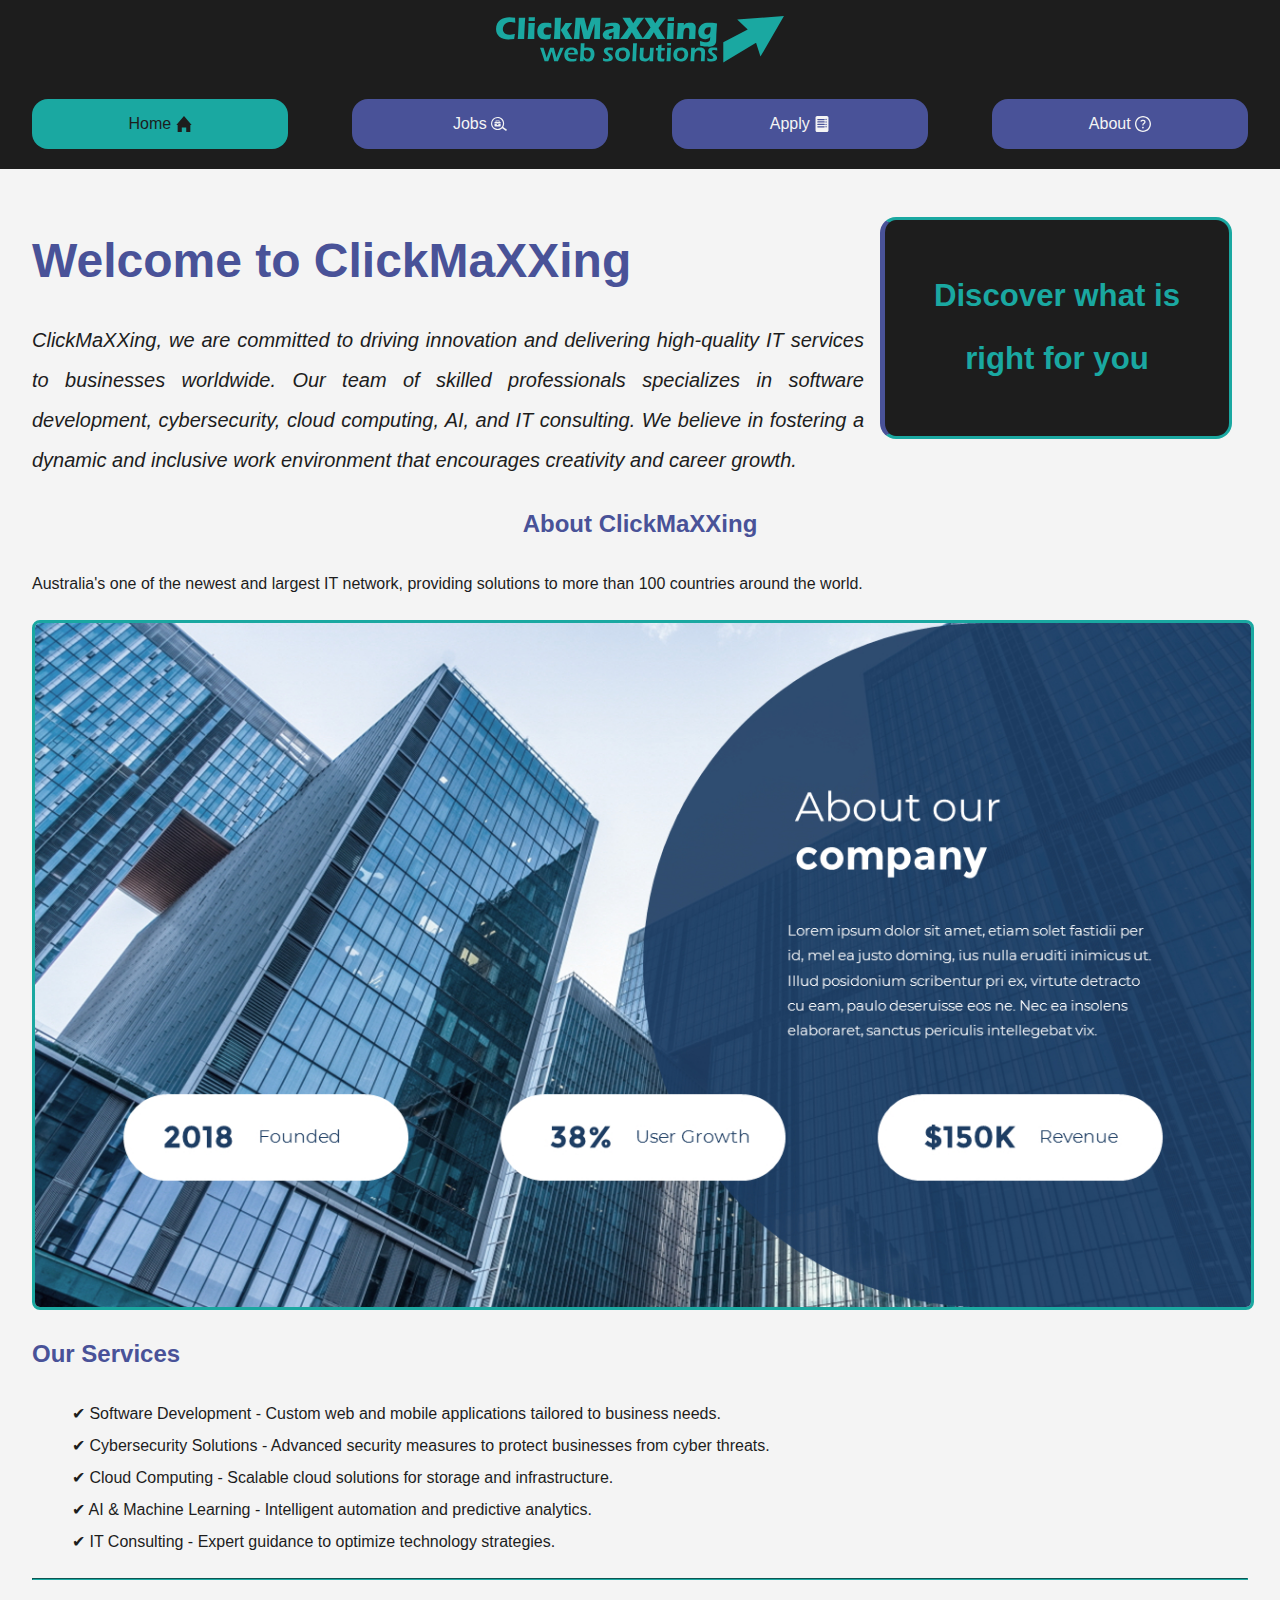
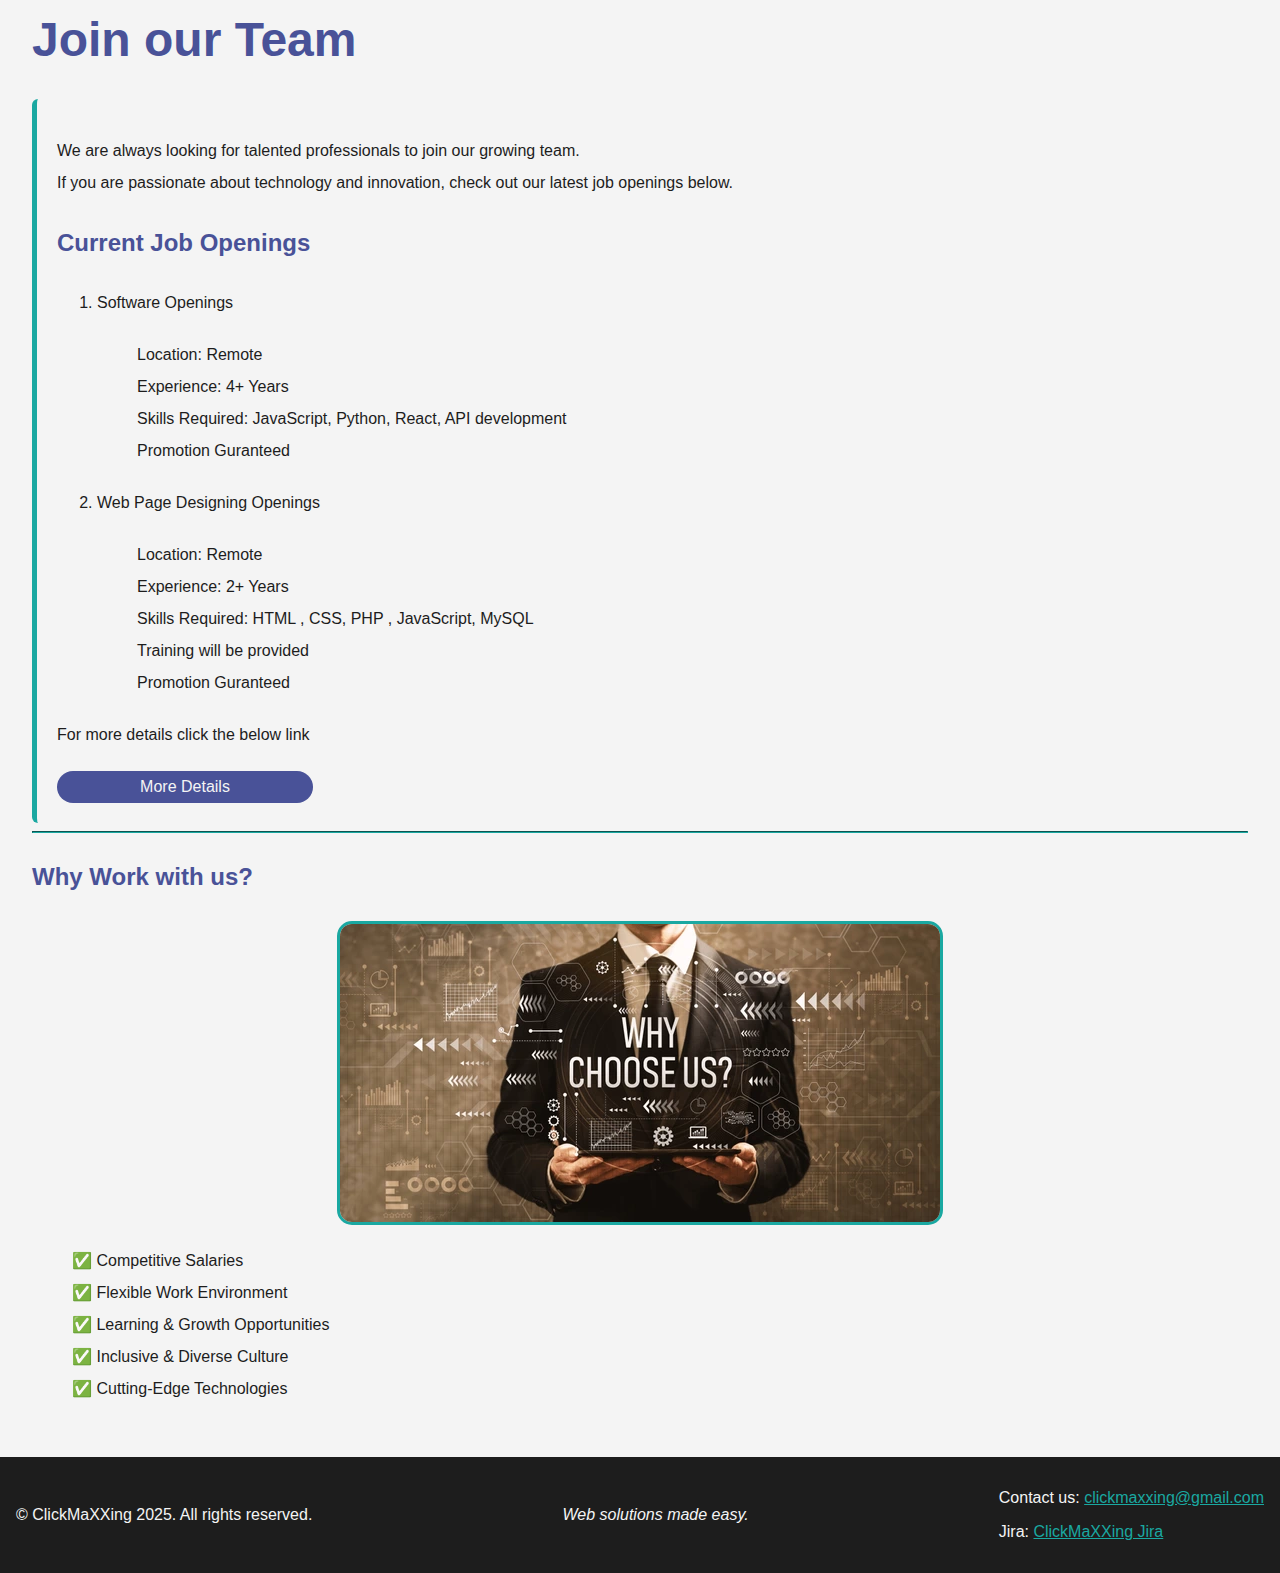
==== commit 2cd04570: "Merge pull request #78 from 105927117/finishingtouch" ====
--- a/index.html
+++ b/index.html
@@ -55,7 +55,7 @@
             <ul>
                 <!--ADD 'class="current-page"' TO THE LINK FOR THE PAGE YOUR ARE CURRENTLY ON-->
                 <li>
-                    <a href="index.html" class="current-page" title="click to go to home">
+                    <a href="index.html" class="current-page">
                         <div class="nav-button">
                             <p>Home&nbsp;</p>
                             <!--SVG for button embeded in html so that the colour can be changed through css-->
@@ -66,7 +66,7 @@
                     </a>
                 </li>
                 <li>
-                    <a href="jobs.html" title="click to go to jobs">
+                    <a href="jobs.html">
                         <div class="nav-button">
                             <p>Jobs&nbsp;</p>
                             <!--SVG for button embeded in html so that the colour can be changed through css-->
@@ -79,7 +79,7 @@
                     </a>
                 </li>
                 <li>
-                        <a href="apply.html" title="click to go to apply">
+                        <a href="apply.html">
                             <div class="nav-button">
                                 <p>Apply&nbsp;</p>
                                 <!--SVG for button embeded in html so that the colour can be changed through css-->
@@ -90,7 +90,7 @@
                         </a>
                 </li>
                 <li>
-                    <a href="about.html" title="click to go to about">
+                    <a href="about.html">
                         <div class="nav-button">
                             <p>About&nbsp;</p>
                             <!--SVG for button embeded in html so that the colour can be changed through css-->
@@ -153,24 +153,29 @@
 
         <h2> Current Job Openings </h2>
          <!--content from Gen AI-->
-        <p>1.Software Openings</p>
-            <ul>                                                         <!--created unordered lists tags to create a list-->
-                <li>Location: Remote</li>
-                <li>Experience: 4+ Years</li>                              <!--used list tag to enlist items within the lists-->
-                <li>Skills Required: JavaScript, Python, React, API development</li>
-                <li>Promotion Guranteed </li>                   
-            </ul>
-        <p>2.Web Page Designing Openings</p>
-            <ul>
-                <li>Location: Remote</li>
-                <li>Experience: 2+ Years</li>
-                <li>Skills Required: HTML , CSS, PHP , JavaScript, MySQL</li>  <!--used list tag to enlist items within the lists-->
-                <li>Training will be provided</li>
-                <li>Promotion Guranteed</li>
-
-            </ul>
+        <ol>
+            <li>
+                <p>Software Openings</p>
+                    <ul>                                                         <!--created unordered lists tags to create a list-->
+                        <li>Location: Remote</li>
+                        <li>Experience: 4+ Years</li>                              <!--used list tag to enlist items within the lists-->
+                        <li>Skills Required: JavaScript, Python, React, API development</li>
+                        <li>Promotion Guranteed </li>
+                    </ul>
+            </li>
+            <li>
+                <p>Web Page Designing Openings</p>
+                    <ul>
+                        <li>Location: Remote</li>
+                        <li>Experience: 2+ Years</li>
+                        <li>Skills Required: HTML , CSS, PHP , JavaScript, MySQL</li>  <!--used list tag to enlist items within the lists-->
+                        <li>Training will be provided</li>
+                        <li>Promotion Guranteed</li>
+                    </ul>
+            </li>
+        </ol>
         <p>For more details click the below link</p>
-        <a href="jobs.html" title="click to see current vacancies">More Details</a>             <!--used anchor tags for providing direct access to the jobs page for more details -->
+        <a href="jobs.html">More Details</a>             <!--used anchor tags for providing direct access to the jobs page for more details -->
 
         </section>
         <hr>   <!--hr tags for horizontal lines-->
--- a/styles/styles.css
+++ b/styles/styles.css
@@ -343,6 +343,22 @@
     border-color: var(--accent-color);
     border-style: solid;
 }
+
+/* styles for the apply now button in the job descriptions page */
+.apply-now-button {
+    display: flex;
+    flex-wrap: wrap;
+    align-items: center;
+    margin: 0px;
+    padding-top: 0px;
+    padding-bottom: 0px;
+}
+
+/* styles for the svg inside the apply now button in the svg */
+.apply-now-button svg {
+    width: 1rem;
+    height: 1rem;
+}
 /*-----------------------------------APPLY-------------------------------------------------------------------*/
 
 /* Form styling */
@@ -470,7 +486,8 @@
 @media (max-width: 768px) {
     form {
         width: 90%;
-        padding: 2rem;
+        padding: 0px;
+        margin: auto;
     }
     
     input, textarea, select {
@@ -675,7 +692,7 @@
 /*this changes the colour of table cells and text within table cells when hovered over, as specified by the project requirements*/
 td:hover, td:hover strong{
     background-color: var(--hover-colour);
-    color: var(--text-color);
+    color: var(--light-colour);
 }
 
 /*this prevents the hr element from being shrunken or displayed weirdly next to floating elements*/
@@ -699,6 +716,7 @@
 td a:hover{
     background-color: transparent;
     box-shadow: none;
+    color: var(--light-colour);
 }
 
 /*this helps the figures in the table wrap around when resizing for small screens*/
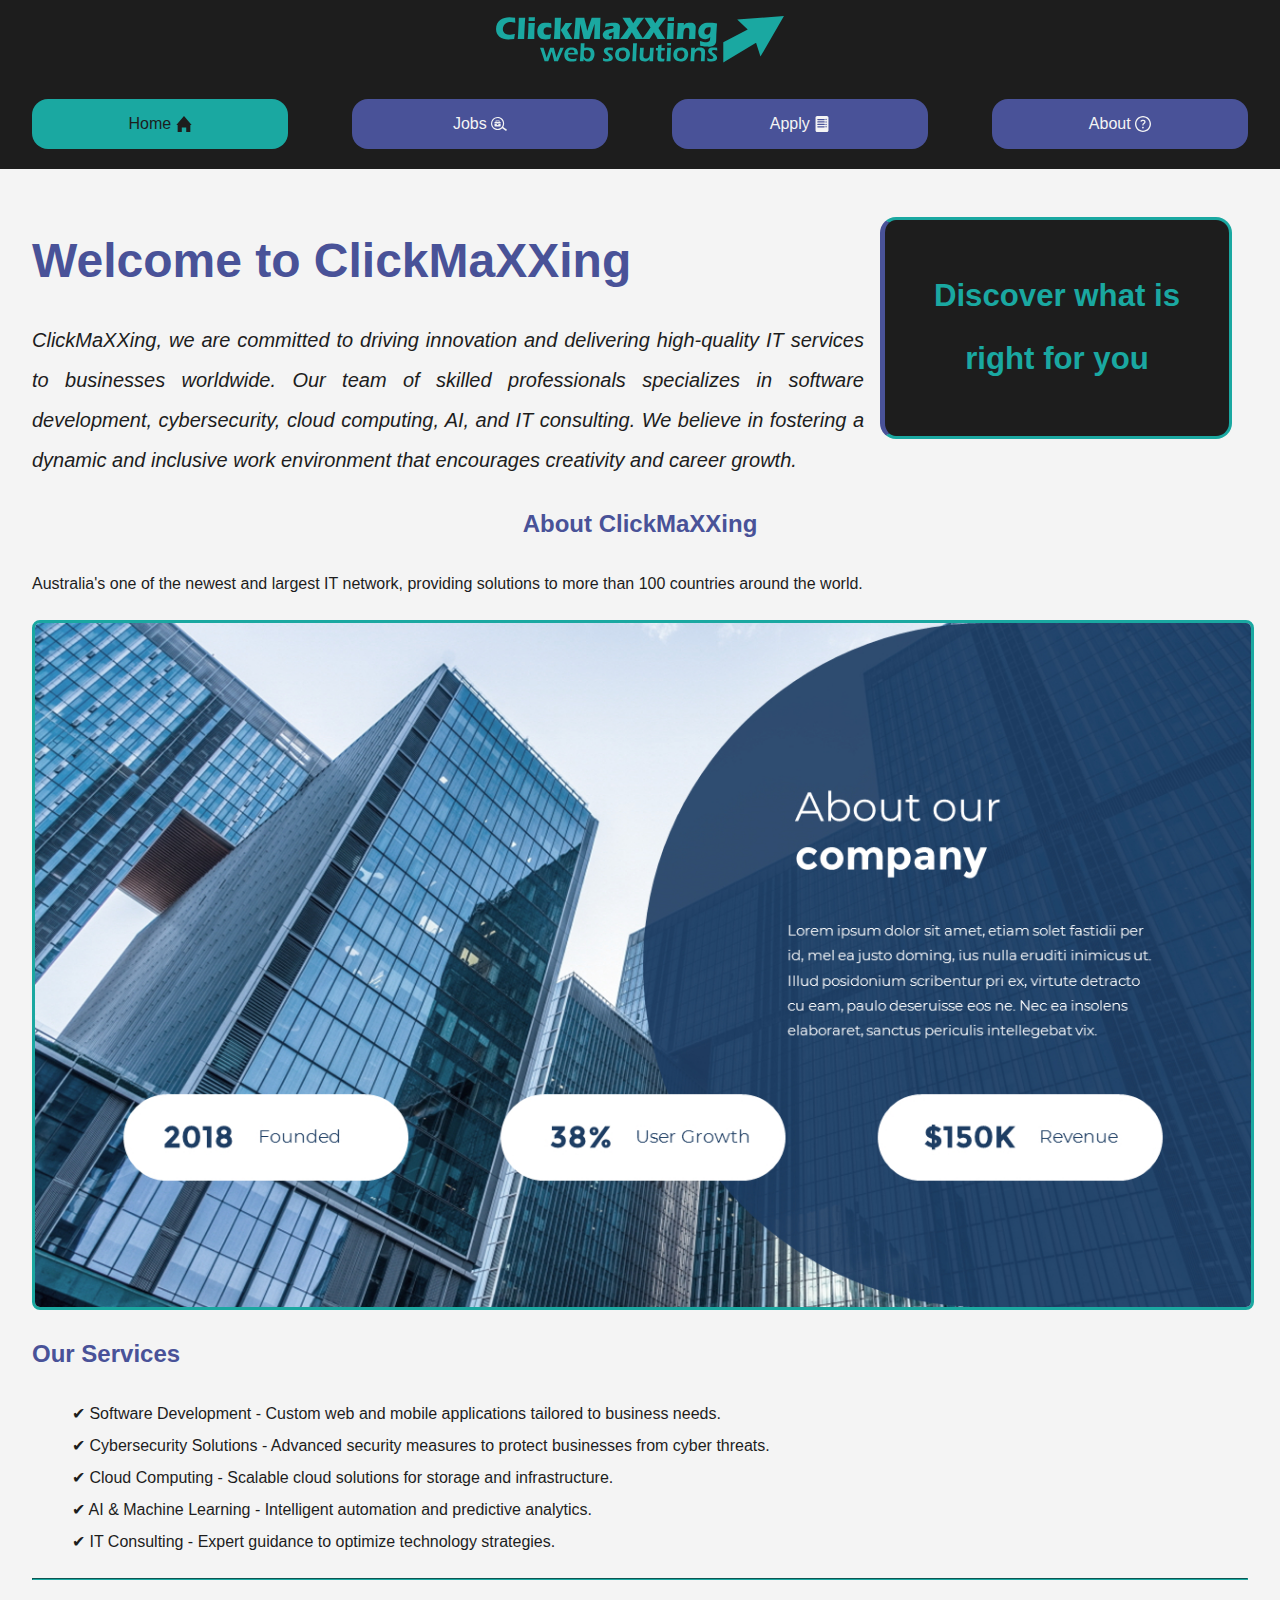
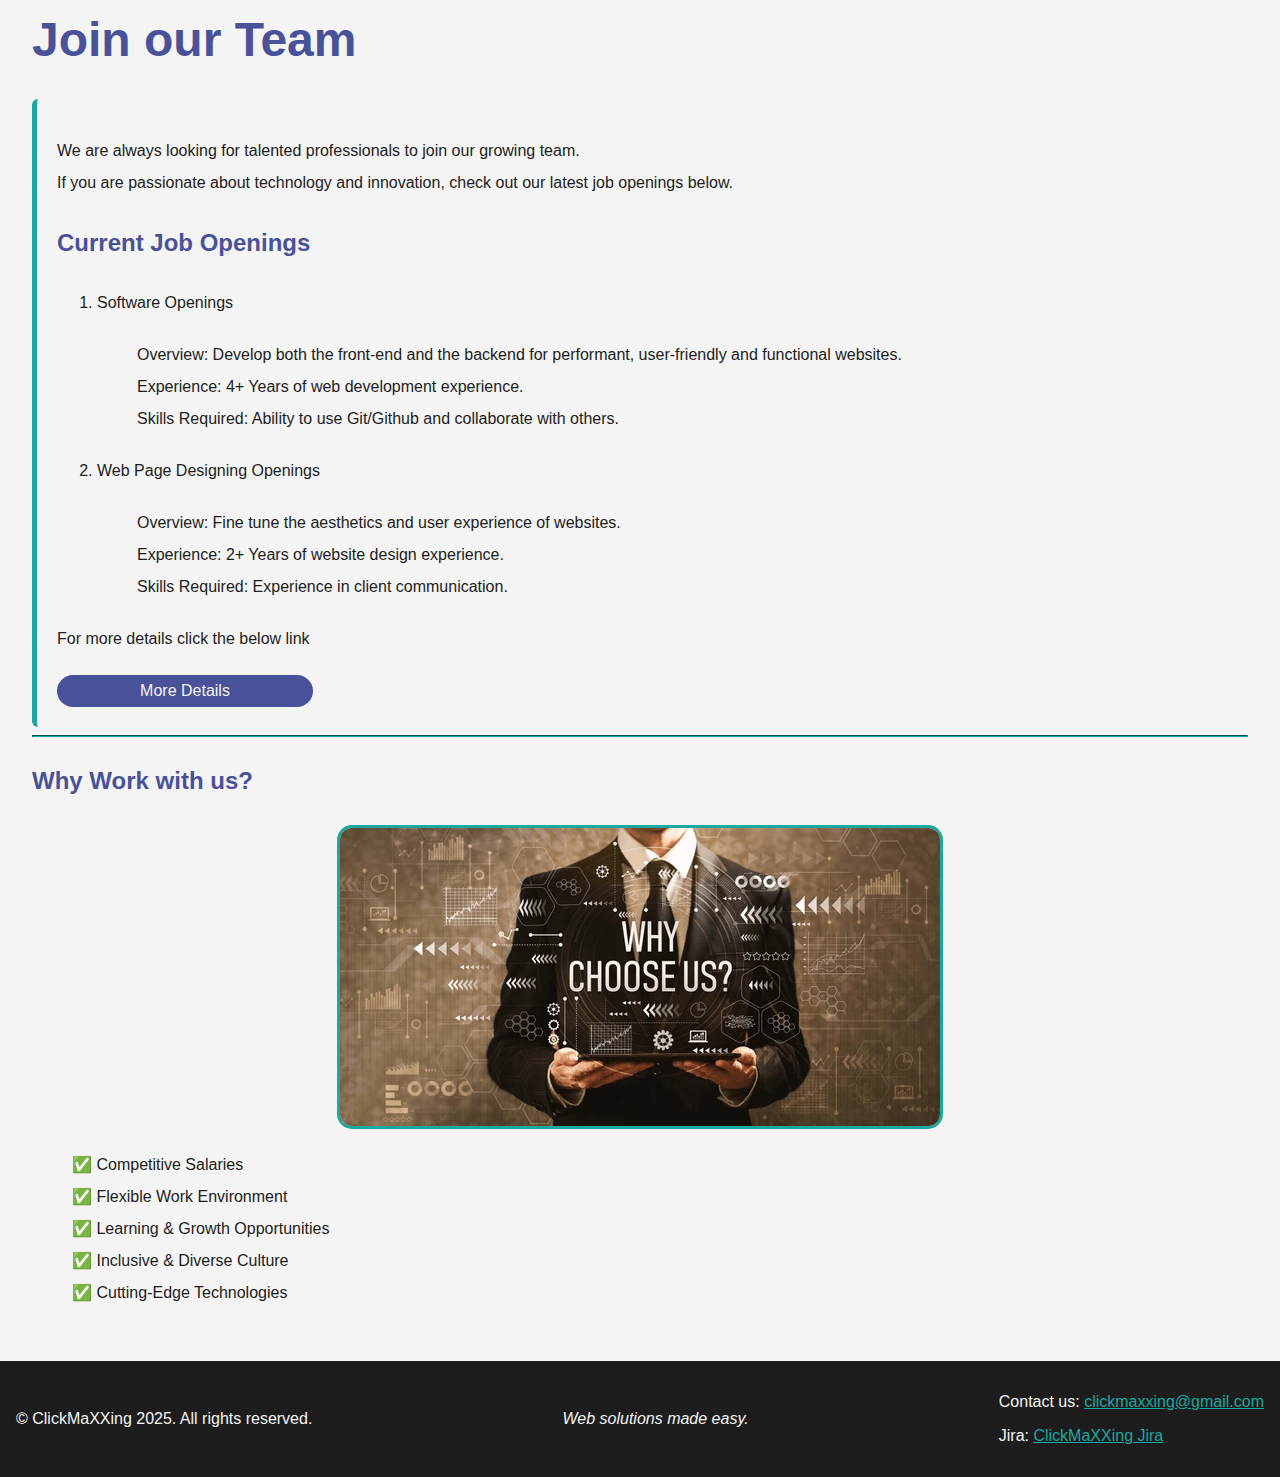
==== commit 232f2438: "changed text on the home page for jobs to match descriptions" ====
--- a/index.html
+++ b/index.html
@@ -55,7 +55,7 @@
             <ul>
                 <!--ADD 'class="current-page"' TO THE LINK FOR THE PAGE YOUR ARE CURRENTLY ON-->
                 <li>
-                    <a href="index.html" class="current-page">
+                    <a href="index.html" class="current-page" title="click to go to home">
                         <div class="nav-button">
                             <p>Home&nbsp;</p>
                             <!--SVG for button embeded in html so that the colour can be changed through css-->
@@ -66,7 +66,7 @@
                     </a>
                 </li>
                 <li>
-                    <a href="jobs.html">
+                    <a href="jobs.html" title="click to go to jobs">
                         <div class="nav-button">
                             <p>Jobs&nbsp;</p>
                             <!--SVG for button embeded in html so that the colour can be changed through css-->
@@ -79,7 +79,7 @@
                     </a>
                 </li>
                 <li>
-                        <a href="apply.html">
+                        <a href="apply.html" title="click to go to apply">
                             <div class="nav-button">
                                 <p>Apply&nbsp;</p>
                                 <!--SVG for button embeded in html so that the colour can be changed through css-->
@@ -90,7 +90,7 @@
                         </a>
                 </li>
                 <li>
-                    <a href="about.html">
+                    <a href="about.html" title="click to go to about">
                         <div class="nav-button">
                             <p>About&nbsp;</p>
                             <!--SVG for button embeded in html so that the colour can be changed through css-->
@@ -157,25 +157,22 @@
             <li>
                 <p>Software Openings</p>
                     <ul>                                                         <!--created unordered lists tags to create a list-->
-                        <li>Location: Remote</li>
-                        <li>Experience: 4+ Years</li>                              <!--used list tag to enlist items within the lists-->
-                        <li>Skills Required: JavaScript, Python, React, API development</li>
-                        <li>Promotion Guranteed </li>
+                        <li>Overview: Develop both the front-end and the backend for performant, user-friendly and functional websites.</li>
+                        <li>Experience: 4+ Years of web development experience.</li>                              <!--used list tag to enlist items within the lists-->
+                        <li>Skills Required: Ability to use Git/Github and collaborate with others.</li>
                     </ul>
             </li>
             <li>
                 <p>Web Page Designing Openings</p>
                     <ul>
-                        <li>Location: Remote</li>
-                        <li>Experience: 2+ Years</li>
-                        <li>Skills Required: HTML , CSS, PHP , JavaScript, MySQL</li>  <!--used list tag to enlist items within the lists-->
-                        <li>Training will be provided</li>
-                        <li>Promotion Guranteed</li>
+                        <li>Overview: Fine tune the aesthetics and user experience of websites.</li>
+                        <li>Experience: 2+ Years of website design experience.</li>
+                        <li>Skills Required: Experience in client communication.</li>  <!--used list tag to enlist items within the lists-->
                     </ul>
             </li>
         </ol>
         <p>For more details click the below link</p>
-        <a href="jobs.html">More Details</a>             <!--used anchor tags for providing direct access to the jobs page for more details -->
+        <a href="jobs.html" title="click to see current vacancies">More Details</a>             <!--used anchor tags for providing direct access to the jobs page for more details -->
 
         </section>
         <hr>   <!--hr tags for horizontal lines-->
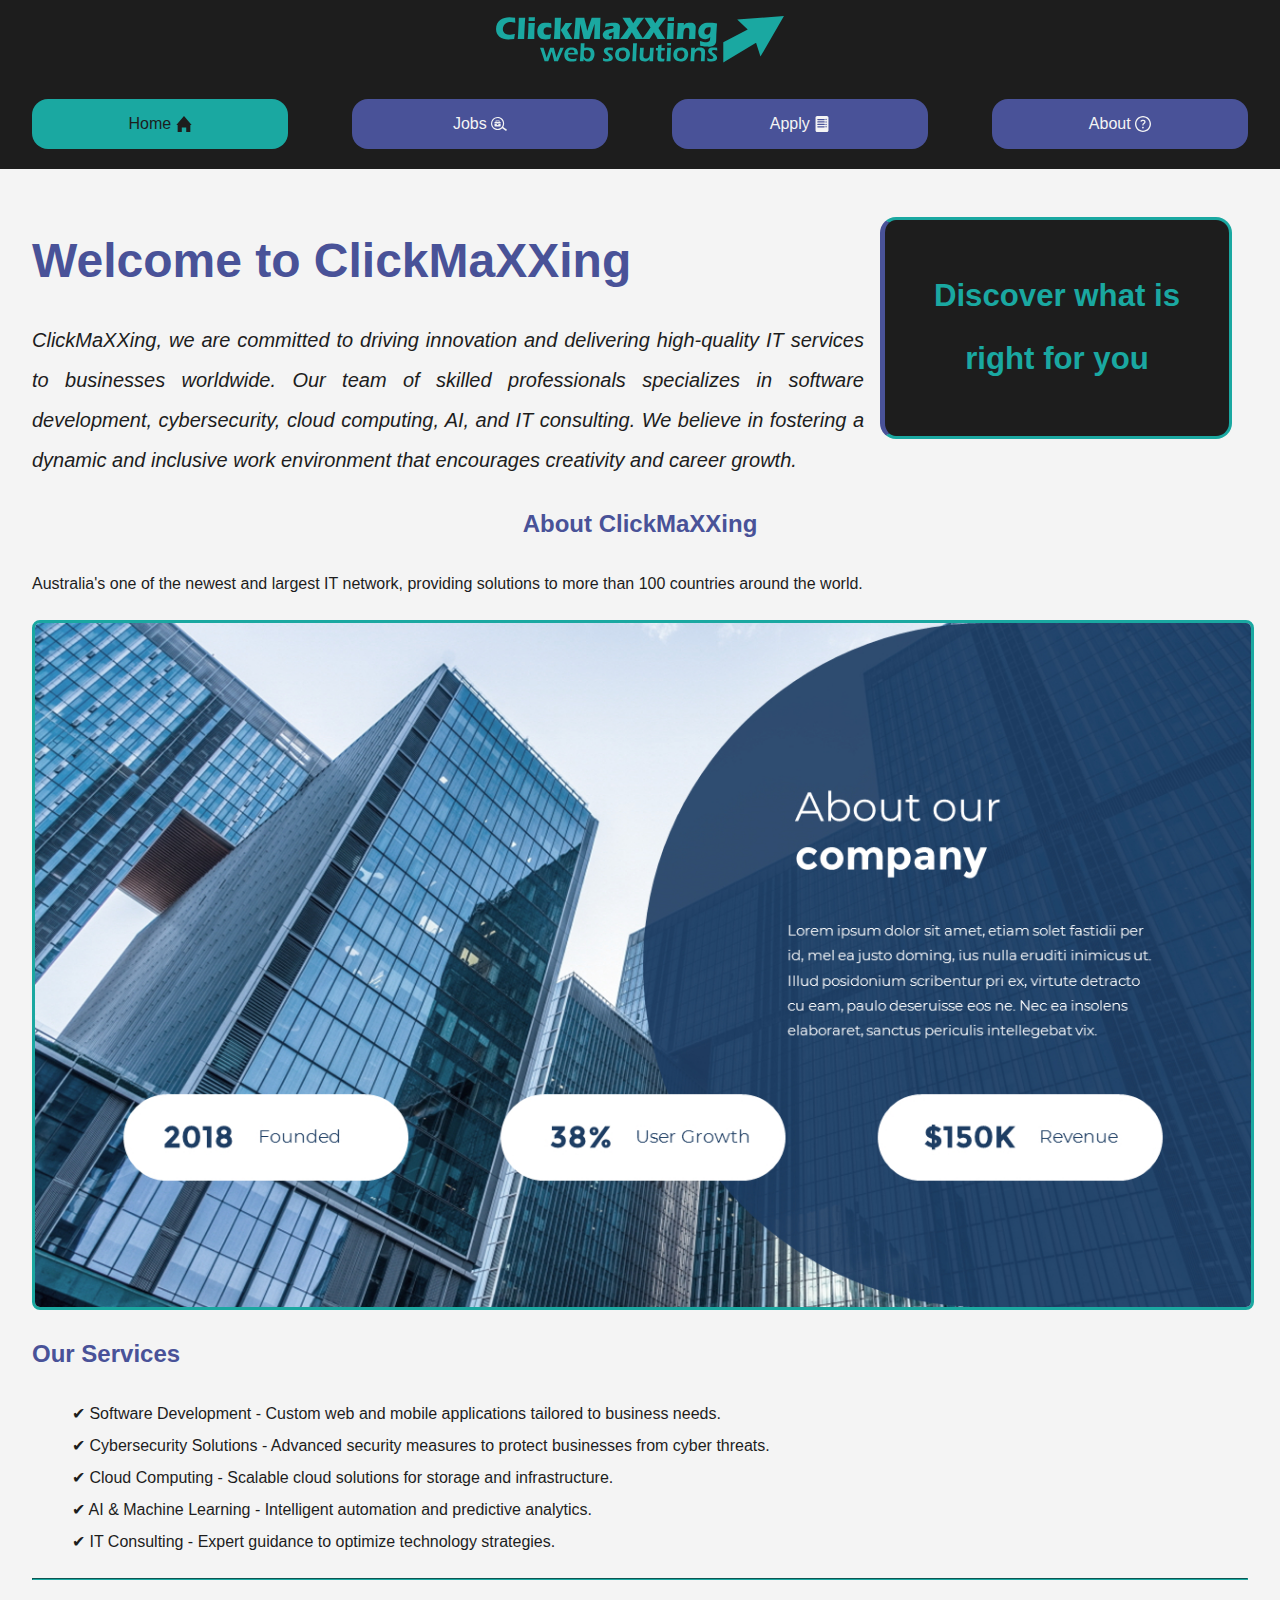
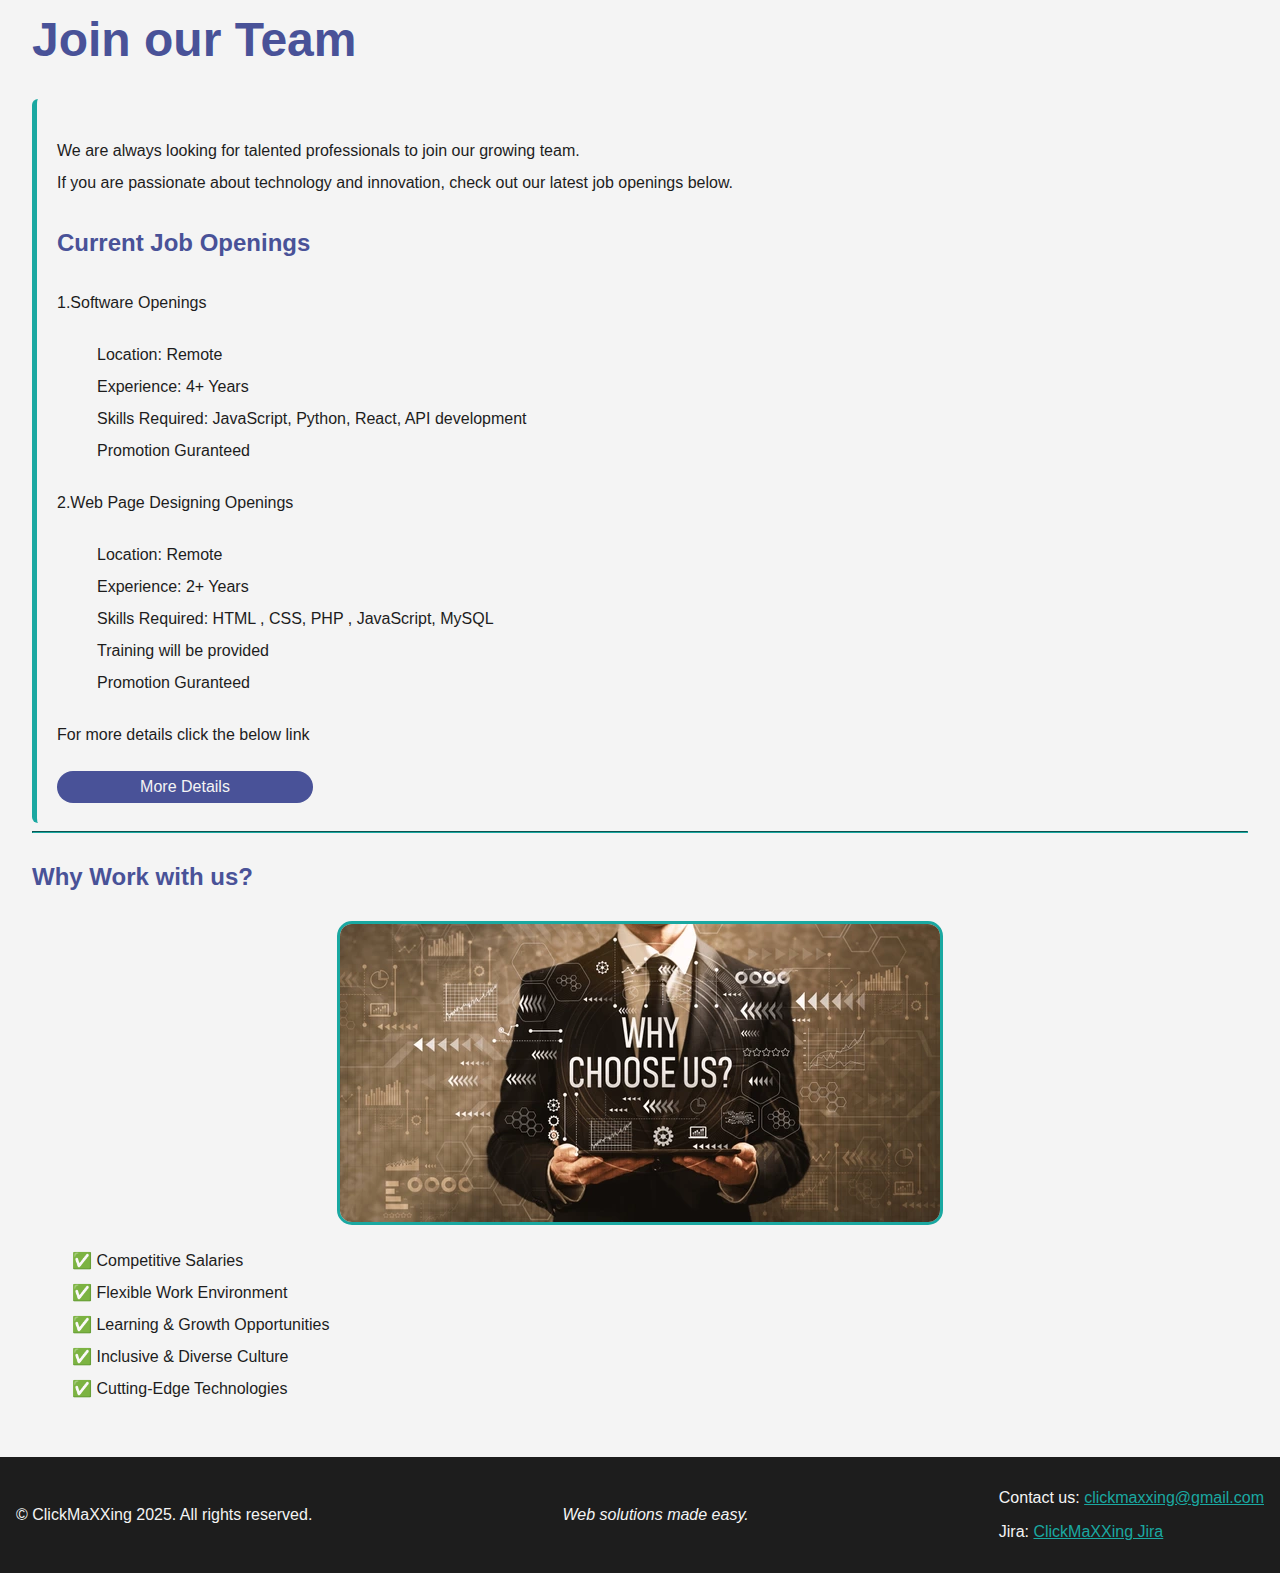
==== commit d92eda4d: "added link to email in header for all pages" ====
--- a/index.html
+++ b/index.html
@@ -16,10 +16,10 @@
     <!--Header of the page-->
     <header>
         <div class="center-wrapper">
-            <a href="index.html">
+            <a href="mailto:clickmaxxing@gmail.com">
                 <!--SVG for logo embeded in the html so that its colour can be controlled through css-->
                 <svg id="Layer_1" data-name="Layer 1" xmlns="http://www.w3.org/2000/svg" viewBox="0 0 570.05 92.1">
-                    <title>ClickMaXXing Logo</title>
+                    <title>click to email ClickMaXXing</title>
                     <g>
                     <path class="cls-1" d="M37.46,35.26c-.25,1.22-.55,2.91-.9,5.09-.35,2.17-.59,3.86-.71,5.06-4.42.66-8.37.99-11.85.99s-6.47-.42-9.35-1.26-5.53-2.21-7.94-4.12c-2.41-1.91-4.13-4.16-5.16-6.75-1.03-2.58-1.55-5.48-1.55-8.68,0-3.74.7-7.11,2.09-10.09,1.4-2.99,3.4-5.48,6.02-7.47,2.62-2,5.48-3.42,8.61-4.28,3.12-.86,6.35-1.29,9.68-1.29,3.06,0,6.84.39,11.35,1.18l.06,2.6c.04,1.14.1,2.39.19,3.75l.22,3.54c-2.42-.58-4.38-.97-5.88-1.18-1.5-.21-2.89-.31-4.17-.31-2.79,0-5.3.56-7.54,1.67s-3.99,2.74-5.27,4.87c-1.28,2.13-1.92,4.49-1.92,7.07,0,2.36.54,4.38,1.61,6.06,1.07,1.69,2.53,2.99,4.36,3.91,1.83.92,4.09,1.38,6.78,1.38,1.47,0,3.06-.12,4.79-.36,1.73-.24,3.89-.7,6.5-1.38Z"/>
                     <path class="cls-1" d="M42.95,45.59l.55-6.67,1.2-23.18.34-12.48c2.88.04,5.04.06,6.49.06,1.88,0,3.96-.02,6.24-.06l-.71,9.52-1.14,23.45-.25,9.37c-2.21-.02-4.21-.03-5.99-.03l-6.74.03Z"/>
@@ -55,7 +55,7 @@
             <ul>
                 <!--ADD 'class="current-page"' TO THE LINK FOR THE PAGE YOUR ARE CURRENTLY ON-->
                 <li>
-                    <a href="index.html" class="current-page" title="click to go to home">
+                    <a href="index.html" class="current-page">
                         <div class="nav-button">
                             <p>Home&nbsp;</p>
                             <!--SVG for button embeded in html so that the colour can be changed through css-->
@@ -66,7 +66,7 @@
                     </a>
                 </li>
                 <li>
-                    <a href="jobs.html" title="click to go to jobs">
+                    <a href="jobs.html">
                         <div class="nav-button">
                             <p>Jobs&nbsp;</p>
                             <!--SVG for button embeded in html so that the colour can be changed through css-->
@@ -79,7 +79,7 @@
                     </a>
                 </li>
                 <li>
-                        <a href="apply.html" title="click to go to apply">
+                        <a href="apply.html">
                             <div class="nav-button">
                                 <p>Apply&nbsp;</p>
                                 <!--SVG for button embeded in html so that the colour can be changed through css-->
@@ -90,7 +90,7 @@
                         </a>
                 </li>
                 <li>
-                    <a href="about.html" title="click to go to about">
+                    <a href="about.html">
                         <div class="nav-button">
                             <p>About&nbsp;</p>
                             <!--SVG for button embeded in html so that the colour can be changed through css-->
@@ -153,26 +153,24 @@
 
         <h2> Current Job Openings </h2>
          <!--content from Gen AI-->
-        <ol>
-            <li>
-                <p>Software Openings</p>
-                    <ul>                                                         <!--created unordered lists tags to create a list-->
-                        <li>Overview: Develop both the front-end and the backend for performant, user-friendly and functional websites.</li>
-                        <li>Experience: 4+ Years of web development experience.</li>                              <!--used list tag to enlist items within the lists-->
-                        <li>Skills Required: Ability to use Git/Github and collaborate with others.</li>
-                    </ul>
-            </li>
-            <li>
-                <p>Web Page Designing Openings</p>
-                    <ul>
-                        <li>Overview: Fine tune the aesthetics and user experience of websites.</li>
-                        <li>Experience: 2+ Years of website design experience.</li>
-                        <li>Skills Required: Experience in client communication.</li>  <!--used list tag to enlist items within the lists-->
-                    </ul>
-            </li>
-        </ol>
+        <p>1.Software Openings</p>
+            <ul>                                                         <!--created unordered lists tags to create a list-->
+                <li>Location: Remote</li>
+                <li>Experience: 4+ Years</li>                              <!--used list tag to enlist items within the lists-->
+                <li>Skills Required: JavaScript, Python, React, API development</li>
+                <li>Promotion Guranteed </li>                   
+            </ul>
+        <p>2.Web Page Designing Openings</p>
+            <ul>
+                <li>Location: Remote</li>
+                <li>Experience: 2+ Years</li>
+                <li>Skills Required: HTML , CSS, PHP , JavaScript, MySQL</li>  <!--used list tag to enlist items within the lists-->
+                <li>Training will be provided</li>
+                <li>Promotion Guranteed</li>
+
+            </ul>
         <p>For more details click the below link</p>
-        <a href="jobs.html" title="click to see current vacancies">More Details</a>             <!--used anchor tags for providing direct access to the jobs page for more details -->
+        <a href="jobs.html">More Details</a>             <!--used anchor tags for providing direct access to the jobs page for more details -->
 
         </section>
         <hr>   <!--hr tags for horizontal lines-->
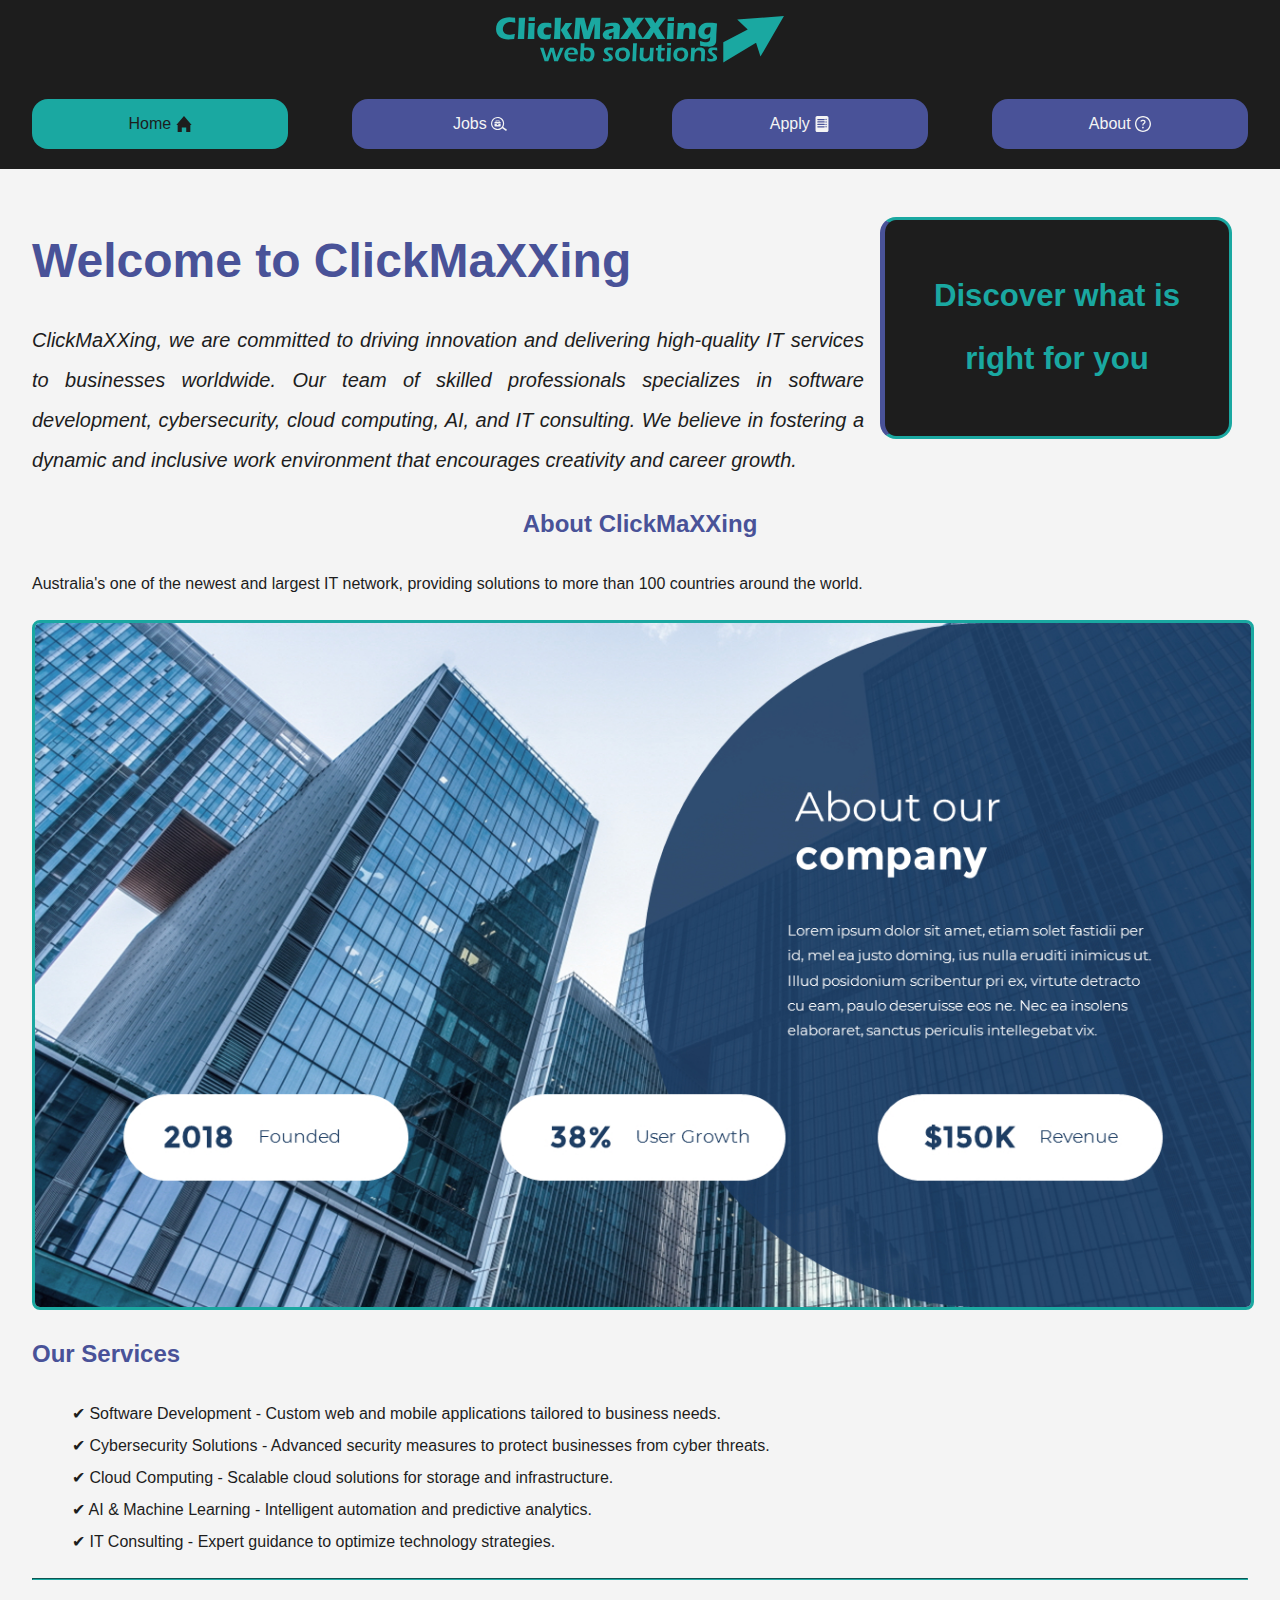
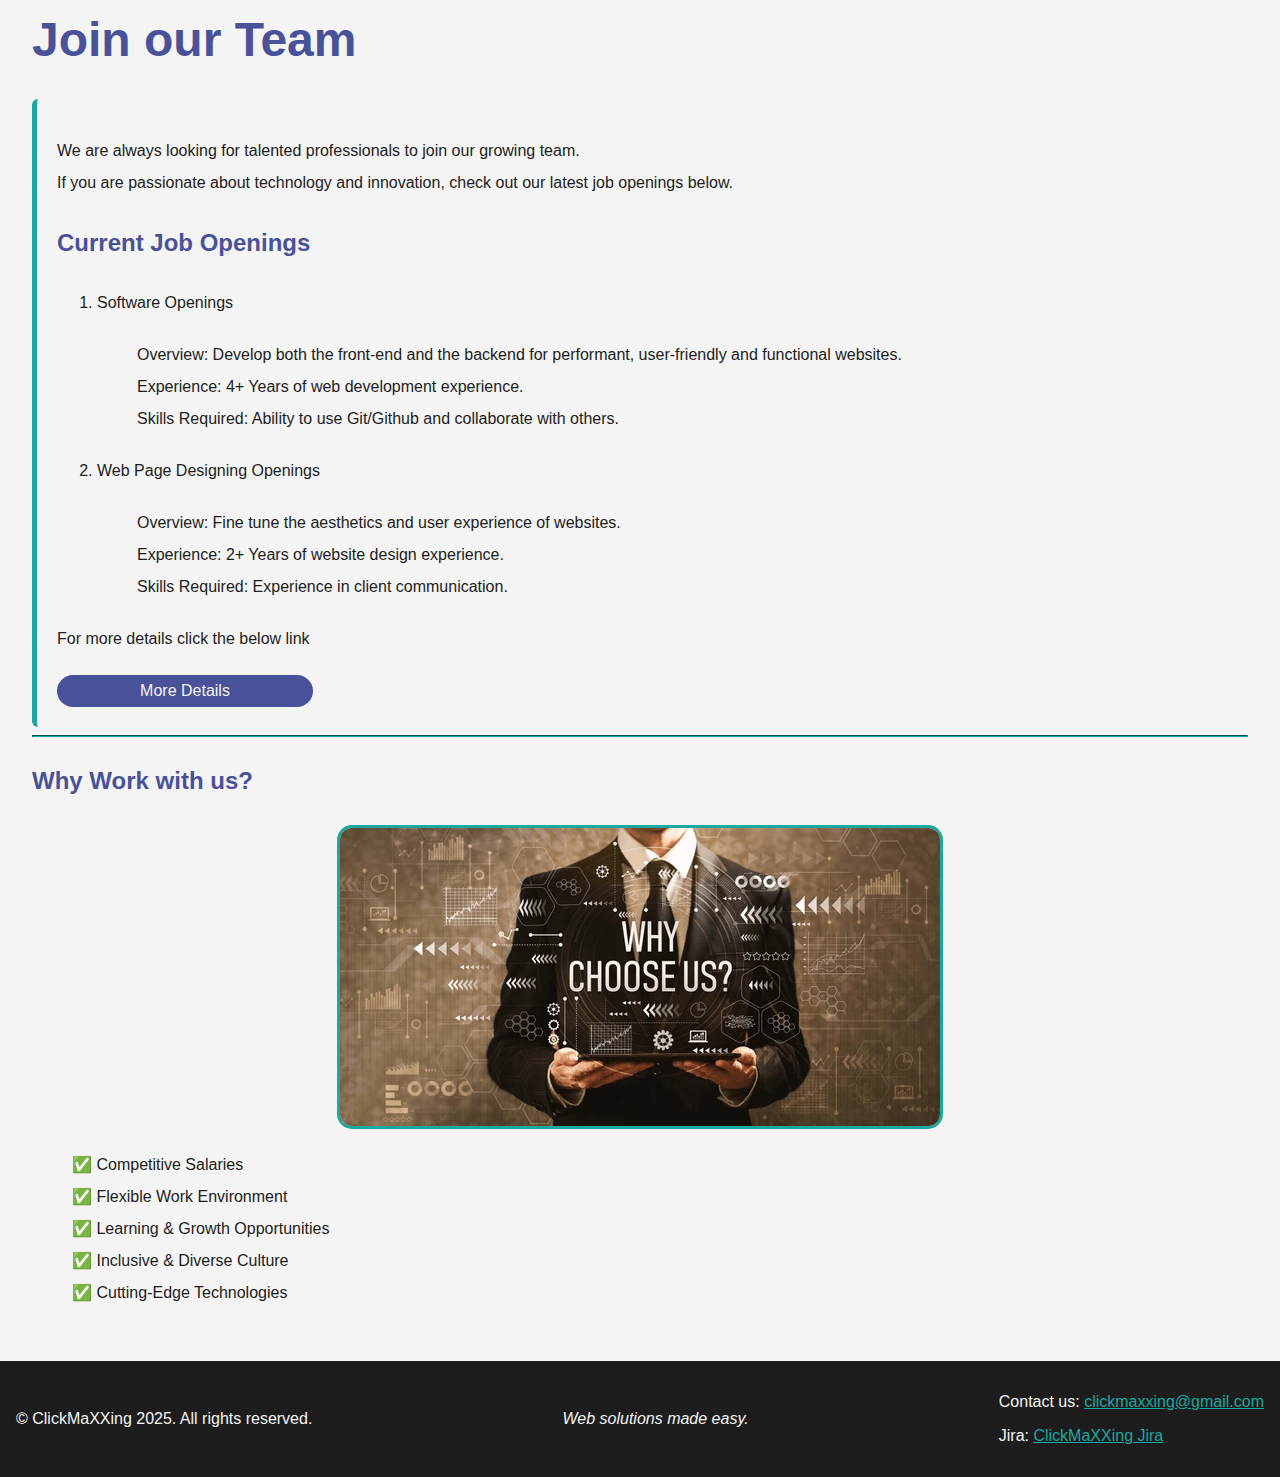
==== commit 96d690b8: "Merge branch 'main' of https://github.com/105927117/WebTechnologyProject1" ====
--- a/index.html
+++ b/index.html
@@ -55,7 +55,7 @@
             <ul>
                 <!--ADD 'class="current-page"' TO THE LINK FOR THE PAGE YOUR ARE CURRENTLY ON-->
                 <li>
-                    <a href="index.html" class="current-page">
+                    <a href="index.html" class="current-page" title="click to go to home">
                         <div class="nav-button">
                             <p>Home&nbsp;</p>
                             <!--SVG for button embeded in html so that the colour can be changed through css-->
@@ -66,7 +66,7 @@
                     </a>
                 </li>
                 <li>
-                    <a href="jobs.html">
+                    <a href="jobs.html" title="click to go to jobs">
                         <div class="nav-button">
                             <p>Jobs&nbsp;</p>
                             <!--SVG for button embeded in html so that the colour can be changed through css-->
@@ -79,7 +79,7 @@
                     </a>
                 </li>
                 <li>
-                        <a href="apply.html">
+                        <a href="apply.html" title="click to go to apply">
                             <div class="nav-button">
                                 <p>Apply&nbsp;</p>
                                 <!--SVG for button embeded in html so that the colour can be changed through css-->
@@ -90,7 +90,7 @@
                         </a>
                 </li>
                 <li>
-                    <a href="about.html">
+                    <a href="about.html" title="click to go to about">
                         <div class="nav-button">
                             <p>About&nbsp;</p>
                             <!--SVG for button embeded in html so that the colour can be changed through css-->
@@ -153,24 +153,26 @@
 
         <h2> Current Job Openings </h2>
          <!--content from Gen AI-->
-        <p>1.Software Openings</p>
-            <ul>                                                         <!--created unordered lists tags to create a list-->
-                <li>Location: Remote</li>
-                <li>Experience: 4+ Years</li>                              <!--used list tag to enlist items within the lists-->
-                <li>Skills Required: JavaScript, Python, React, API development</li>
-                <li>Promotion Guranteed </li>                   
-            </ul>
-        <p>2.Web Page Designing Openings</p>
-            <ul>
-                <li>Location: Remote</li>
-                <li>Experience: 2+ Years</li>
-                <li>Skills Required: HTML , CSS, PHP , JavaScript, MySQL</li>  <!--used list tag to enlist items within the lists-->
-                <li>Training will be provided</li>
-                <li>Promotion Guranteed</li>
-
-            </ul>
+        <ol>
+            <li>
+                <p>Software Openings</p>
+                    <ul>                                                         <!--created unordered lists tags to create a list-->
+                        <li>Overview: Develop both the front-end and the backend for performant, user-friendly and functional websites.</li>
+                        <li>Experience: 4+ Years of web development experience.</li>                              <!--used list tag to enlist items within the lists-->
+                        <li>Skills Required: Ability to use Git/Github and collaborate with others.</li>
+                    </ul>
+            </li>
+            <li>
+                <p>Web Page Designing Openings</p>
+                    <ul>
+                        <li>Overview: Fine tune the aesthetics and user experience of websites.</li>
+                        <li>Experience: 2+ Years of website design experience.</li>
+                        <li>Skills Required: Experience in client communication.</li>  <!--used list tag to enlist items within the lists-->
+                    </ul>
+            </li>
+        </ol>
         <p>For more details click the below link</p>
-        <a href="jobs.html">More Details</a>             <!--used anchor tags for providing direct access to the jobs page for more details -->
+        <a href="jobs.html" title="click to see current vacancies">More Details</a>             <!--used anchor tags for providing direct access to the jobs page for more details -->
 
         </section>
         <hr>   <!--hr tags for horizontal lines-->
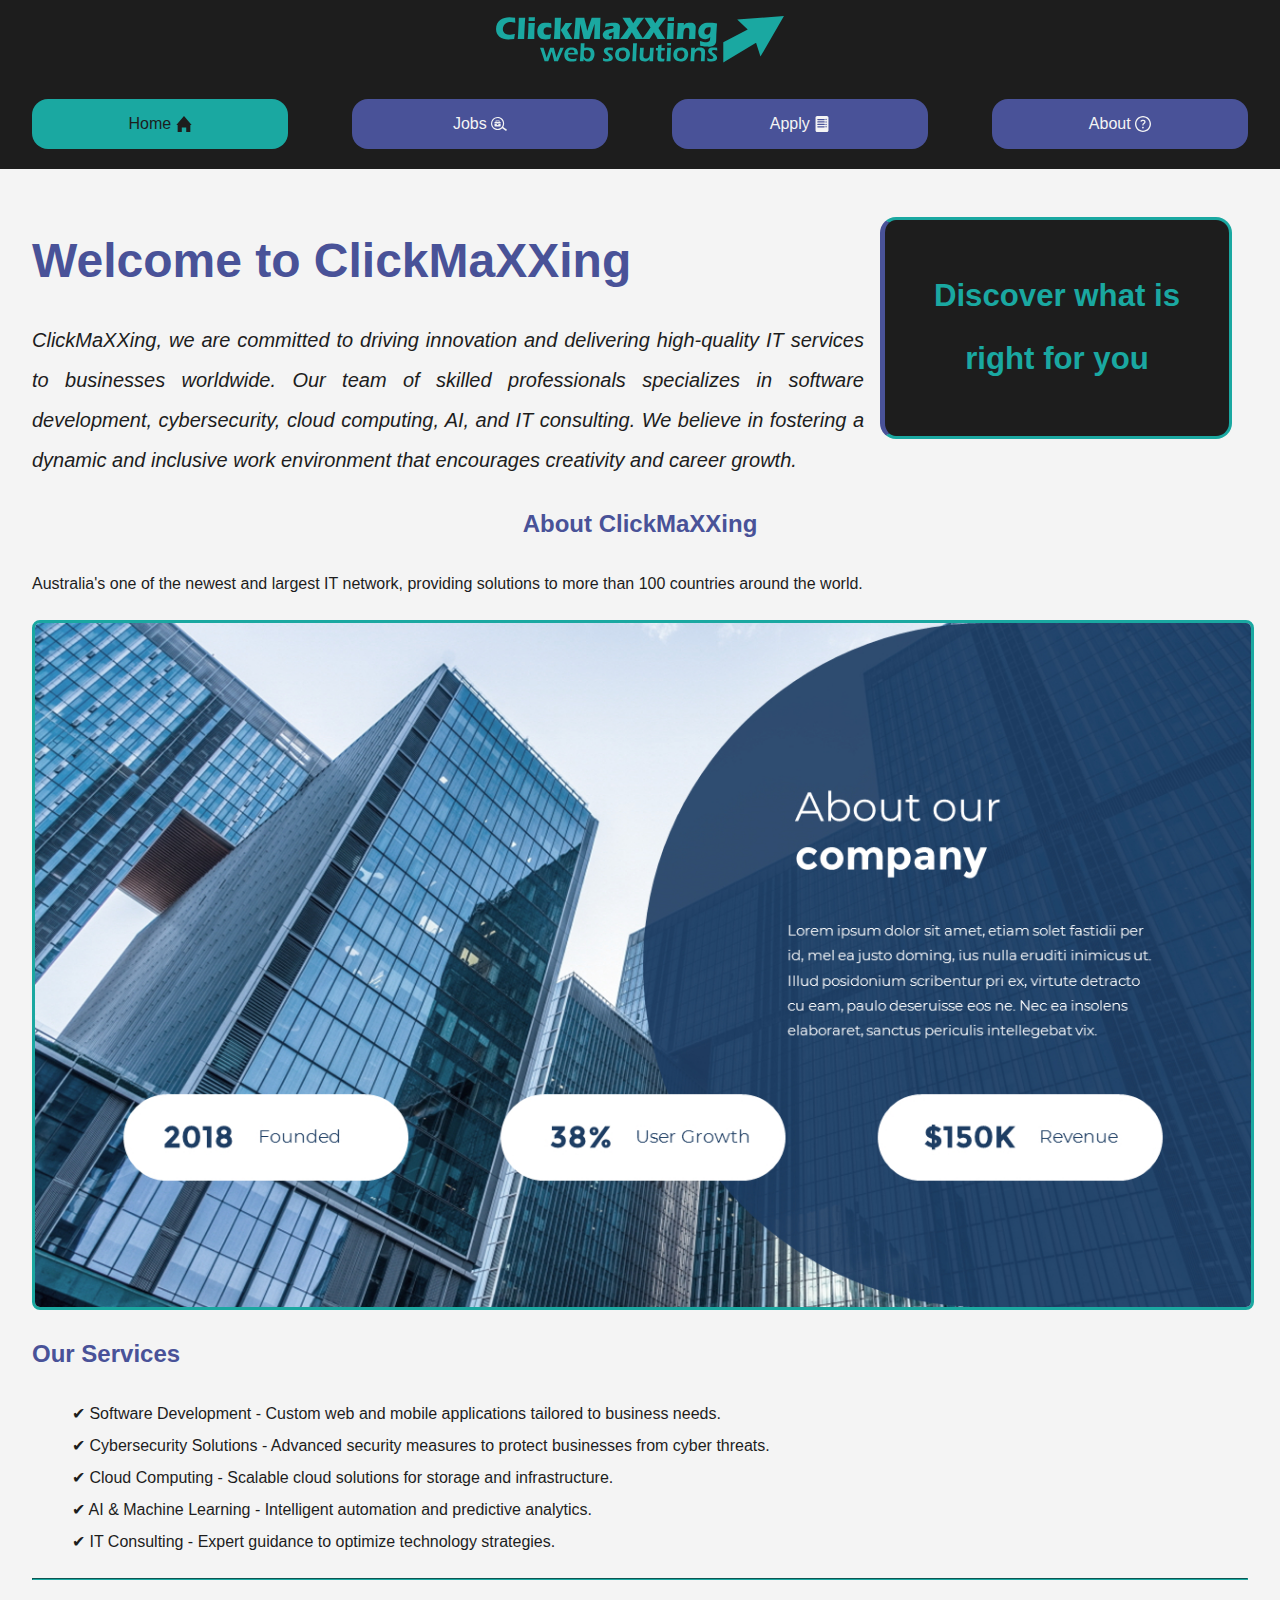
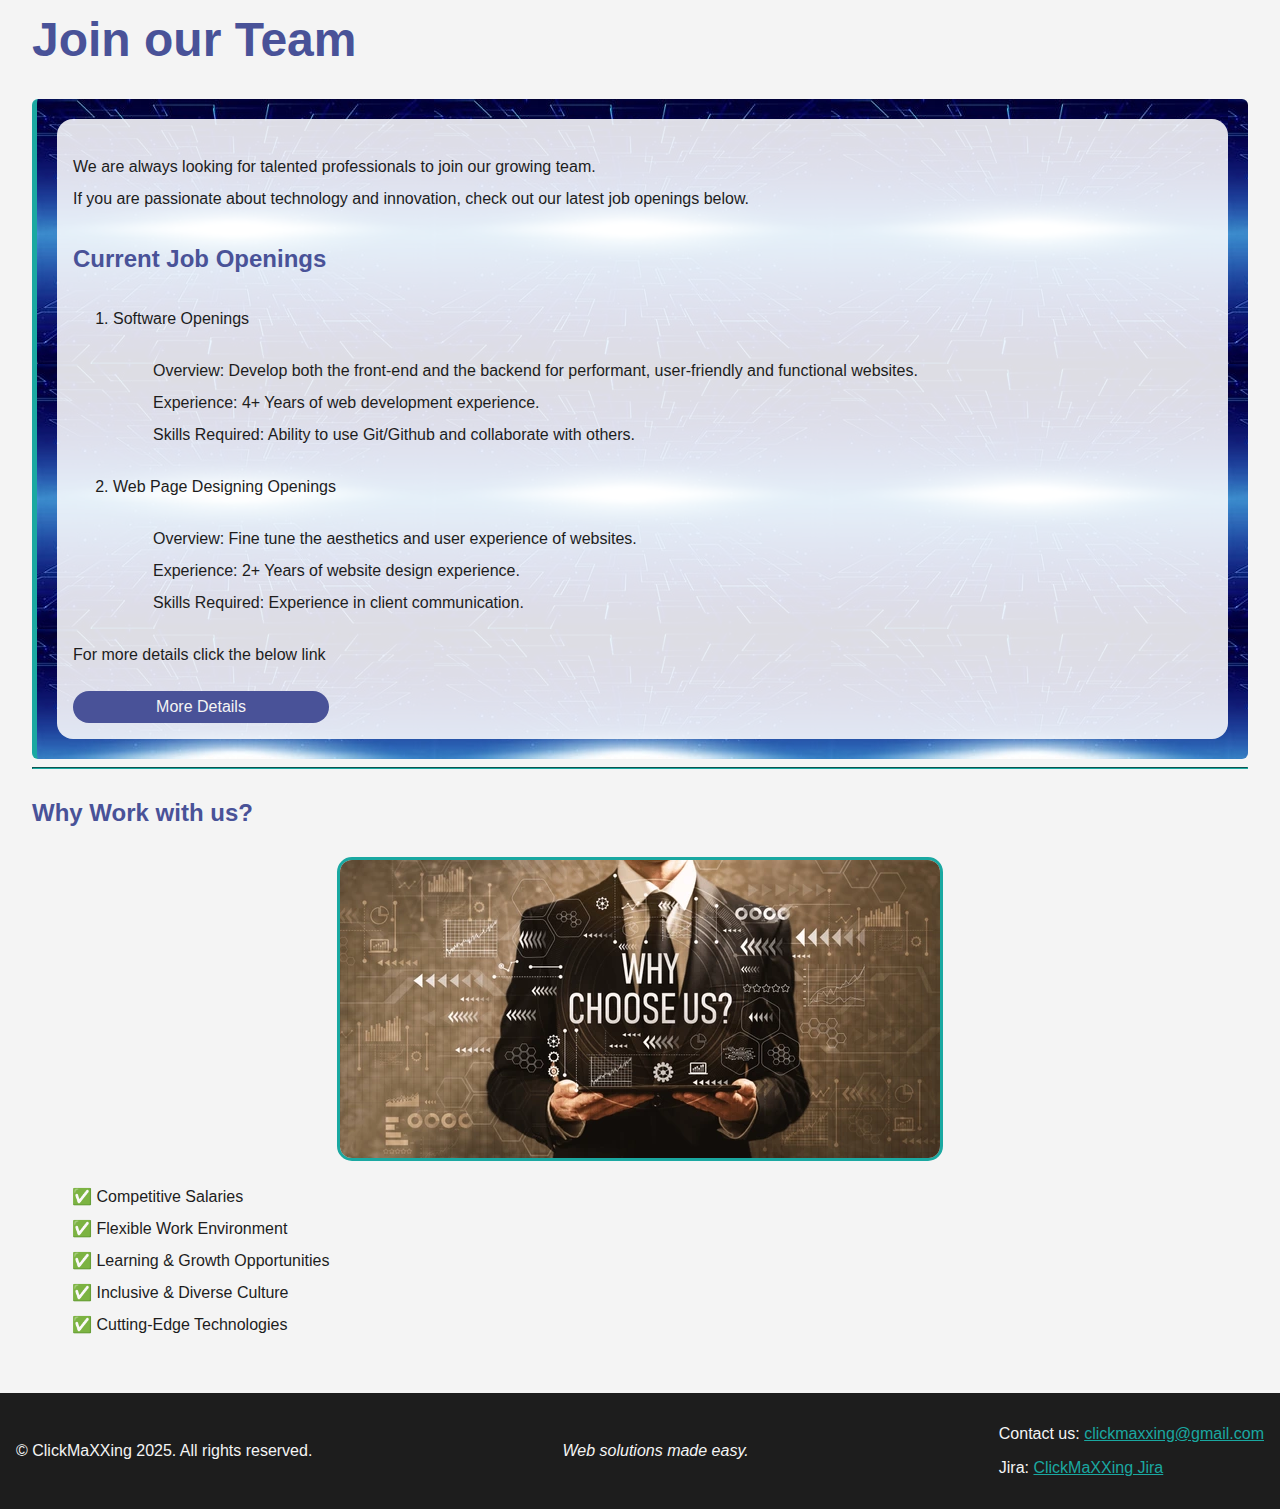
==== commit 86766fb9: "added background image" ====
--- a/index.html
+++ b/index.html
@@ -16,10 +16,10 @@
     <!--Header of the page-->
     <header>
         <div class="center-wrapper">
-            <a href="mailto:clickmaxxing@gmail.com">
+            <a href="index.html">
                 <!--SVG for logo embeded in the html so that its colour can be controlled through css-->
                 <svg id="Layer_1" data-name="Layer 1" xmlns="http://www.w3.org/2000/svg" viewBox="0 0 570.05 92.1">
-                    <title>click to email ClickMaXXing</title>
+                    <title>ClickMaXXing Logo</title>
                     <g>
                     <path class="cls-1" d="M37.46,35.26c-.25,1.22-.55,2.91-.9,5.09-.35,2.17-.59,3.86-.71,5.06-4.42.66-8.37.99-11.85.99s-6.47-.42-9.35-1.26-5.53-2.21-7.94-4.12c-2.41-1.91-4.13-4.16-5.16-6.75-1.03-2.58-1.55-5.48-1.55-8.68,0-3.74.7-7.11,2.09-10.09,1.4-2.99,3.4-5.48,6.02-7.47,2.62-2,5.48-3.42,8.61-4.28,3.12-.86,6.35-1.29,9.68-1.29,3.06,0,6.84.39,11.35,1.18l.06,2.6c.04,1.14.1,2.39.19,3.75l.22,3.54c-2.42-.58-4.38-.97-5.88-1.18-1.5-.21-2.89-.31-4.17-.31-2.79,0-5.3.56-7.54,1.67s-3.99,2.74-5.27,4.87c-1.28,2.13-1.92,4.49-1.92,7.07,0,2.36.54,4.38,1.61,6.06,1.07,1.69,2.53,2.99,4.36,3.91,1.83.92,4.09,1.38,6.78,1.38,1.47,0,3.06-.12,4.79-.36,1.73-.24,3.89-.7,6.5-1.38Z"/>
                     <path class="cls-1" d="M42.95,45.59l.55-6.67,1.2-23.18.34-12.48c2.88.04,5.04.06,6.49.06,1.88,0,3.96-.02,6.24-.06l-.71,9.52-1.14,23.45-.25,9.37c-2.21-.02-4.21-.03-5.99-.03l-6.74.03Z"/>
@@ -147,32 +147,34 @@
         <h1>Join our Team</h1>           
 
         <section id="join_team">
-            <p>We are always looking for talented professionals to join our growing team. <br>
-                If you are passionate about technology and innovation, check out our latest job openings below.</p>
-        
-
-        <h2> Current Job Openings </h2>
-         <!--content from Gen AI-->
-        <ol>
-            <li>
-                <p>Software Openings</p>
-                    <ul>                                                         <!--created unordered lists tags to create a list-->
-                        <li>Overview: Develop both the front-end and the backend for performant, user-friendly and functional websites.</li>
-                        <li>Experience: 4+ Years of web development experience.</li>                              <!--used list tag to enlist items within the lists-->
-                        <li>Skills Required: Ability to use Git/Github and collaborate with others.</li>
-                    </ul>
-            </li>
-            <li>
-                <p>Web Page Designing Openings</p>
-                    <ul>
-                        <li>Overview: Fine tune the aesthetics and user experience of websites.</li>
-                        <li>Experience: 2+ Years of website design experience.</li>
-                        <li>Skills Required: Experience in client communication.</li>  <!--used list tag to enlist items within the lists-->
-                    </ul>
-            </li>
-        </ol>
-        <p>For more details click the below link</p>
-        <a href="jobs.html" title="click to see current vacancies">More Details</a>             <!--used anchor tags for providing direct access to the jobs page for more details -->
+            <div class="join_team_content">
+                <p>We are always looking for talented professionals to join our growing team. <br>
+                    If you are passionate about technology and innovation, check out our latest job openings below.</p>
+                        
+                
+                        <h2> Current Job Openings </h2>
+                         <!--content from Gen AI-->
+                        <ol>
+                <li>
+                    <p>Software Openings</p>
+                        <ul>                                                         <!--created unordered lists tags to create a list-->
+                            <li>Overview: Develop both the front-end and the backend for performant, user-friendly and functional websites.</li>
+                            <li>Experience: 4+ Years of web development experience.</li>                              <!--used list tag to enlist items within the lists-->
+                            <li>Skills Required: Ability to use Git/Github and collaborate with others.</li>
+                        </ul>
+                </li>
+                <li>
+                    <p>Web Page Designing Openings</p>
+                        <ul>
+                            <li>Overview: Fine tune the aesthetics and user experience of websites.</li>
+                            <li>Experience: 2+ Years of website design experience.</li>
+                            <li>Skills Required: Experience in client communication.</li>  <!--used list tag to enlist items within the lists-->
+                        </ul>
+                </li>
+                        </ol>
+                        <p>For more details click the below link</p>
+                        <a href="jobs.html" title="click to see current vacancies">More Details</a>             <!--used anchor tags for providing direct access to the jobs page for more details -->
+            </div>
 
         </section>
         <hr>   <!--hr tags for horizontal lines-->
--- a/styles/styles.css
+++ b/styles/styles.css
@@ -359,6 +359,16 @@
     width: 1rem;
     height: 1rem;
 }
+
+#join_team {
+    background-image: url("images/OIP.jpg");
+}
+
+.join_team_content {
+    background-color: #ffffffdd;
+    padding: 1rem;
+    border-radius: 1rem;
+}
 /*-----------------------------------APPLY-------------------------------------------------------------------*/
 
 /* Form styling */
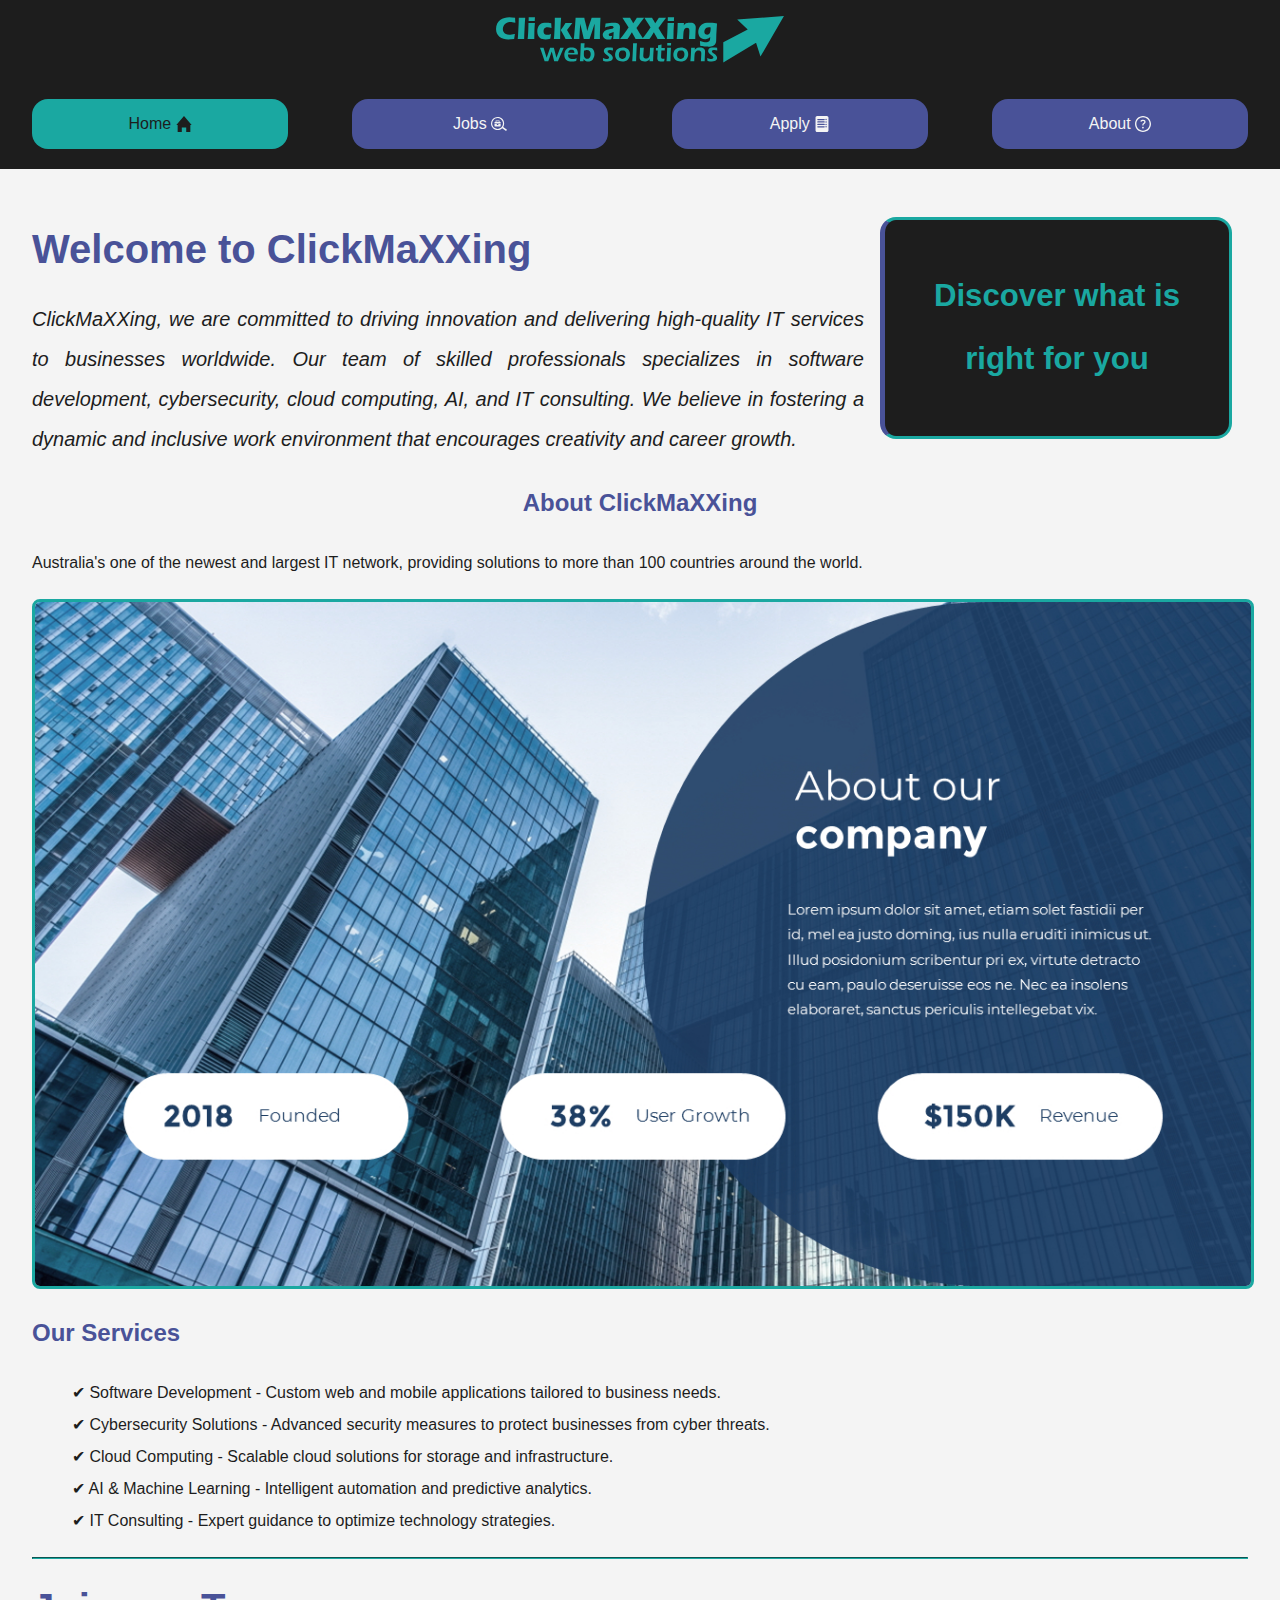
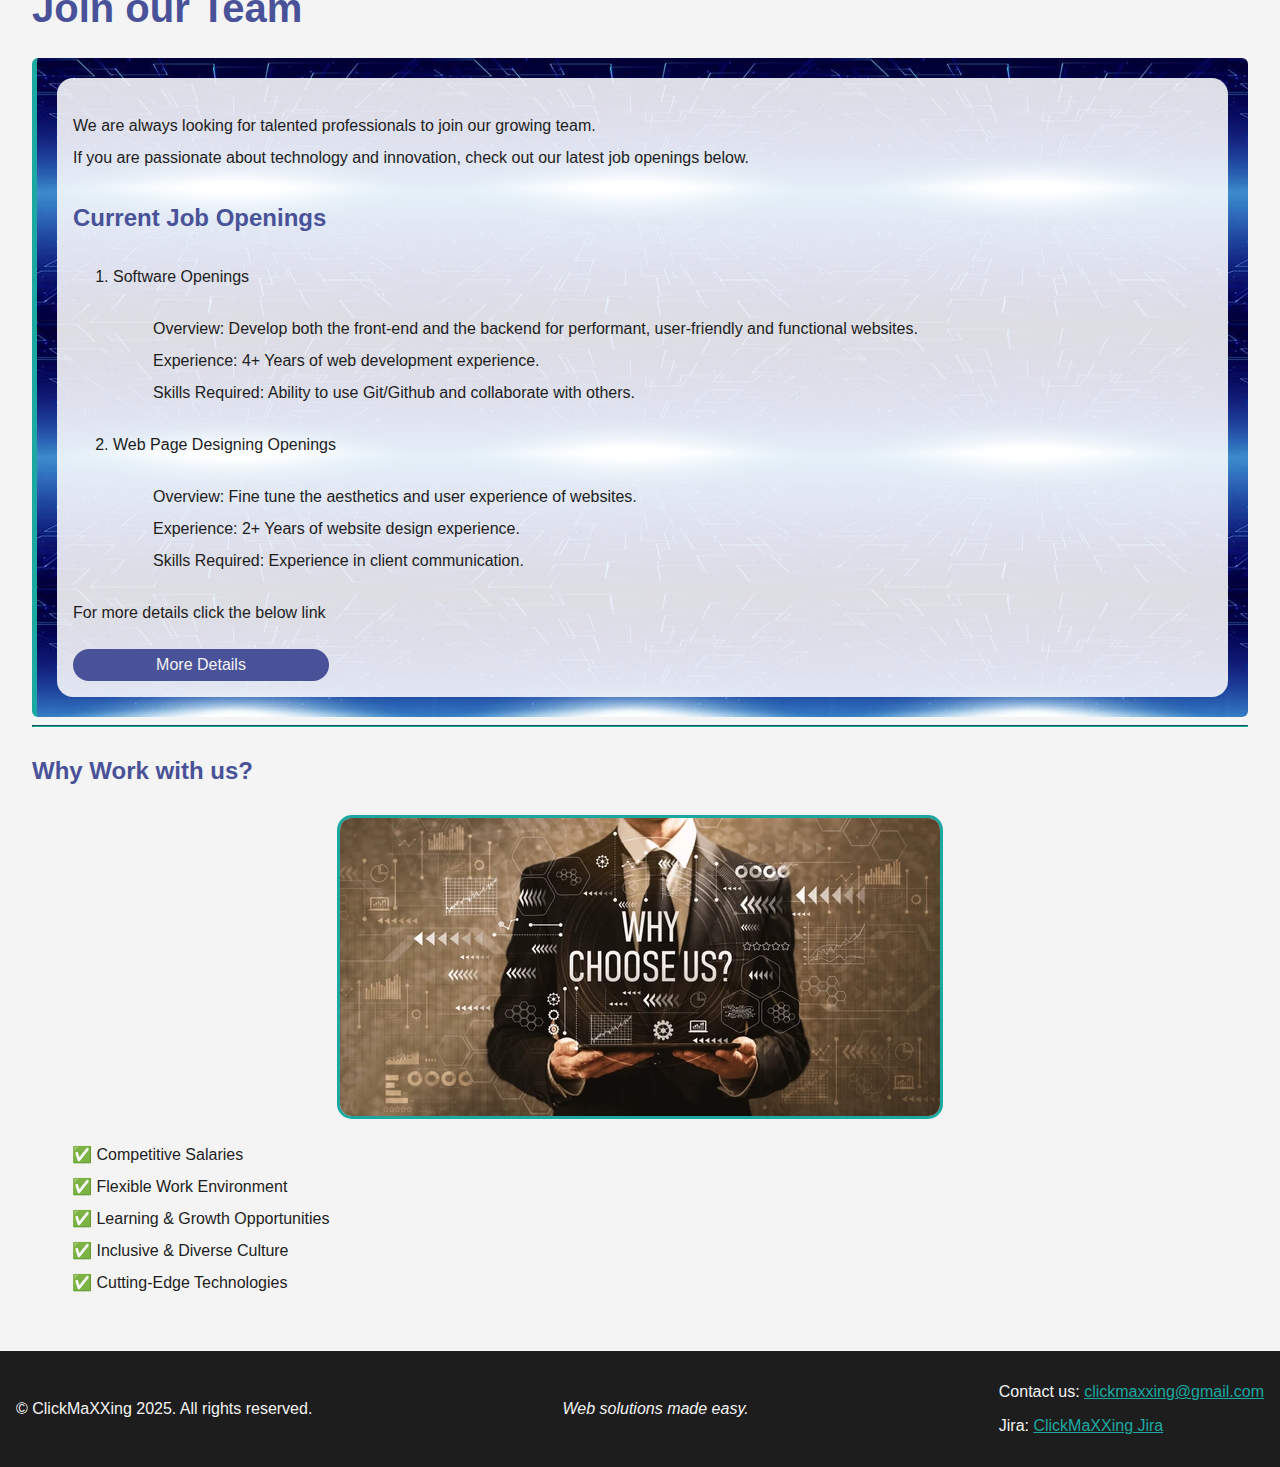
==== commit eb685d1f: "Merge branch 'main' into background-image" ====
--- a/index.html
+++ b/index.html
@@ -16,10 +16,10 @@
     <!--Header of the page-->
     <header>
         <div class="center-wrapper">
-            <a href="index.html">
+            <a href="mailto:clickmaxxing@gmail.com">
                 <!--SVG for logo embeded in the html so that its colour can be controlled through css-->
                 <svg id="Layer_1" data-name="Layer 1" xmlns="http://www.w3.org/2000/svg" viewBox="0 0 570.05 92.1">
-                    <title>ClickMaXXing Logo</title>
+                    <title>click to email ClickMaXXing</title>
                     <g>
                     <path class="cls-1" d="M37.46,35.26c-.25,1.22-.55,2.91-.9,5.09-.35,2.17-.59,3.86-.71,5.06-4.42.66-8.37.99-11.85.99s-6.47-.42-9.35-1.26-5.53-2.21-7.94-4.12c-2.41-1.91-4.13-4.16-5.16-6.75-1.03-2.58-1.55-5.48-1.55-8.68,0-3.74.7-7.11,2.09-10.09,1.4-2.99,3.4-5.48,6.02-7.47,2.62-2,5.48-3.42,8.61-4.28,3.12-.86,6.35-1.29,9.68-1.29,3.06,0,6.84.39,11.35,1.18l.06,2.6c.04,1.14.1,2.39.19,3.75l.22,3.54c-2.42-.58-4.38-.97-5.88-1.18-1.5-.21-2.89-.31-4.17-.31-2.79,0-5.3.56-7.54,1.67s-3.99,2.74-5.27,4.87c-1.28,2.13-1.92,4.49-1.92,7.07,0,2.36.54,4.38,1.61,6.06,1.07,1.69,2.53,2.99,4.36,3.91,1.83.92,4.09,1.38,6.78,1.38,1.47,0,3.06-.12,4.79-.36,1.73-.24,3.89-.7,6.5-1.38Z"/>
                     <path class="cls-1" d="M42.95,45.59l.55-6.67,1.2-23.18.34-12.48c2.88.04,5.04.06,6.49.06,1.88,0,3.96-.02,6.24-.06l-.71,9.52-1.14,23.45-.25,9.37c-2.21-.02-4.21-.03-5.99-.03l-6.74.03Z"/>
--- a/styles/styles.css
+++ b/styles/styles.css
@@ -218,7 +218,7 @@
 
 /* Styles for top level headings on any page */
 h1 {
-    font: 3rem Arial, sans-serif;
+    font: 2.5rem Arial, sans-serif;
 }
 
 /* Styles for class which is designed to center content inside */
@@ -609,7 +609,7 @@
 /* Design for smaller screens */
 @media (max-width: 768px) {
     #maincontent {
-        width: auto;
+        width: 80vw;
     }
     
     #closure img.whychoosee{
